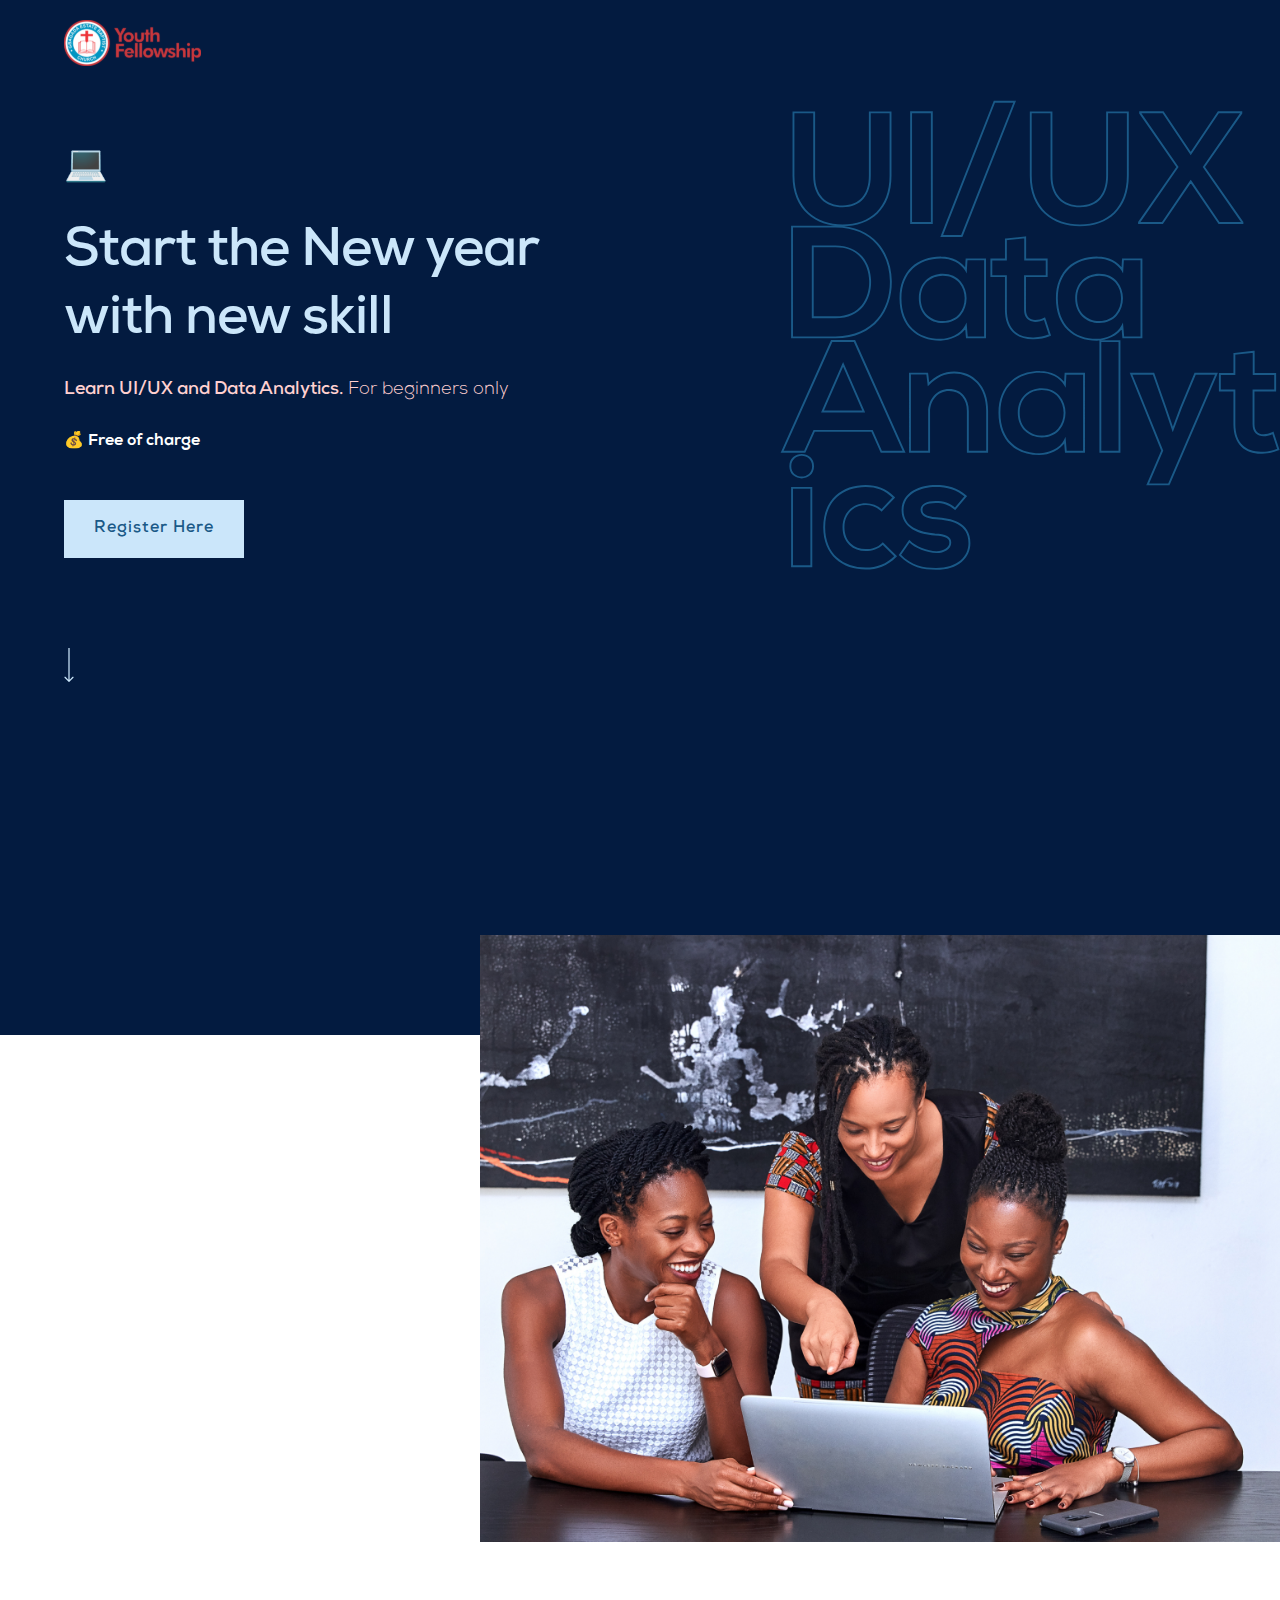
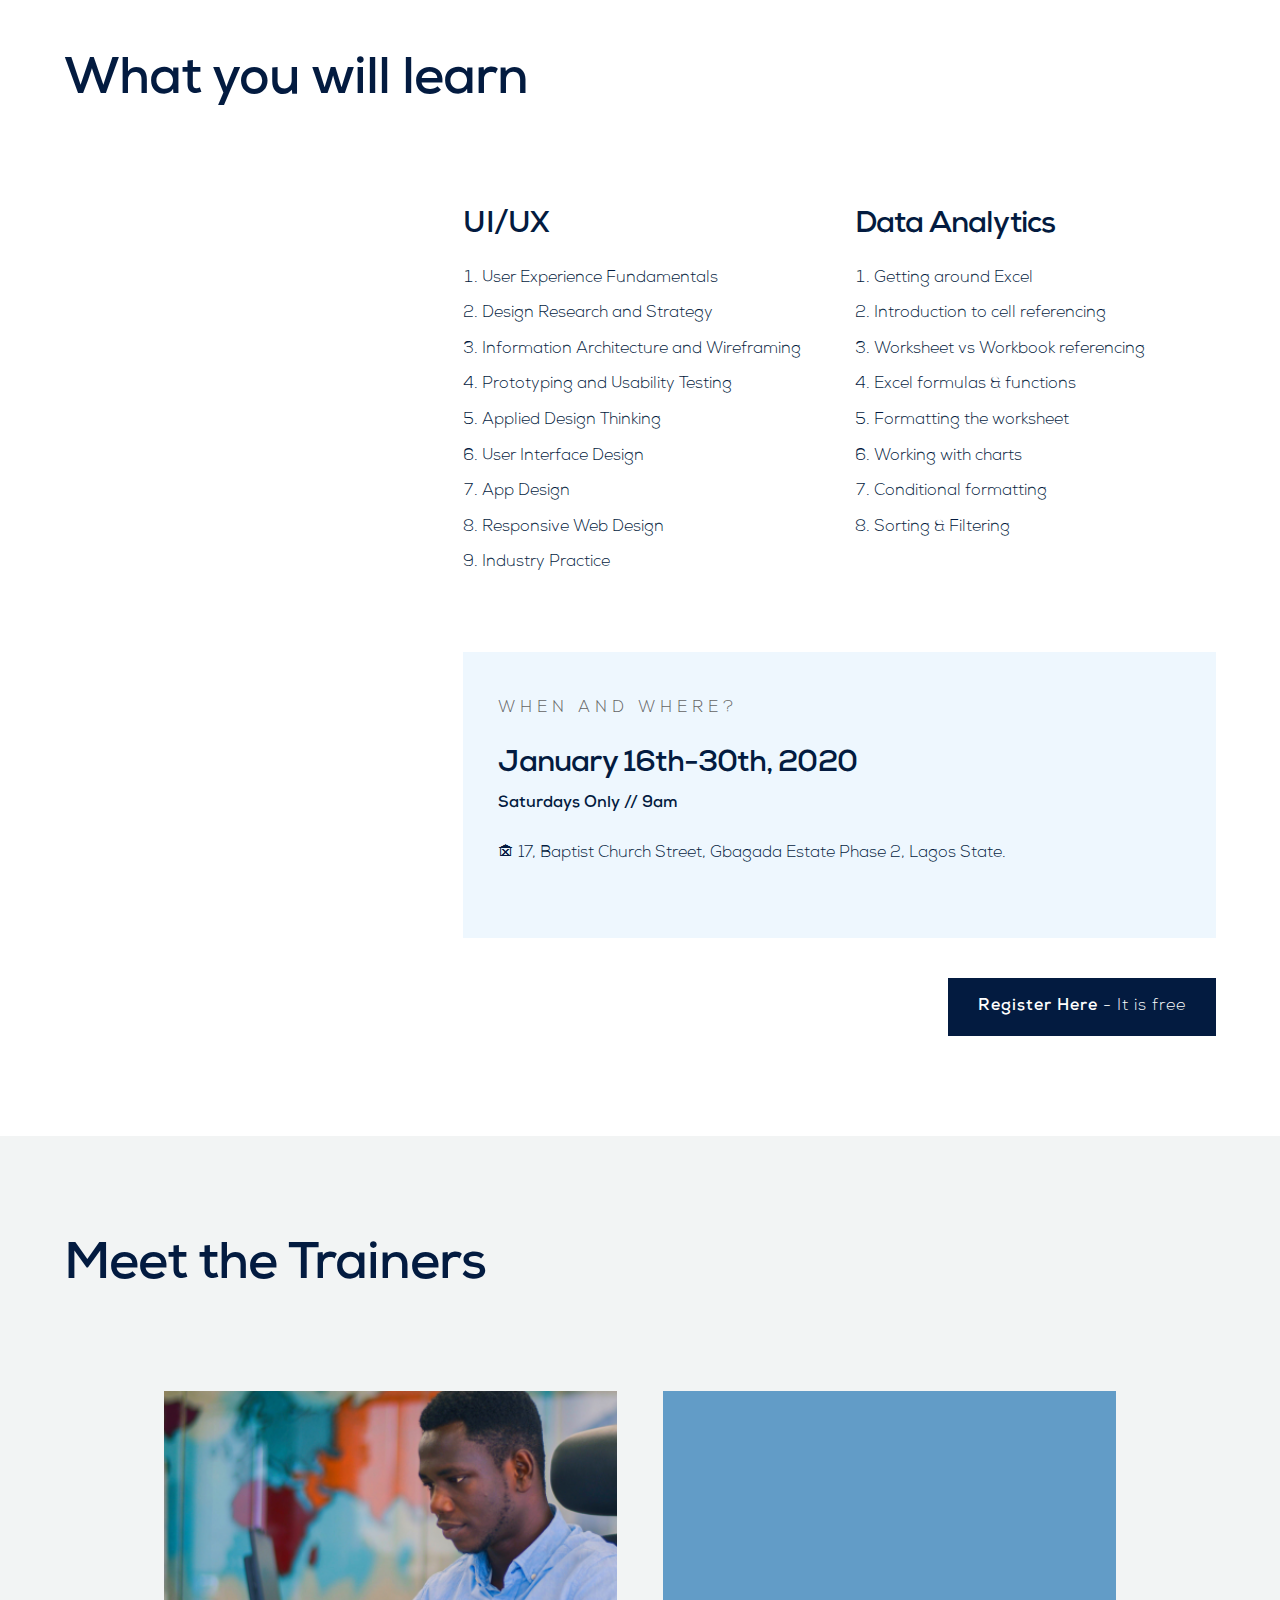
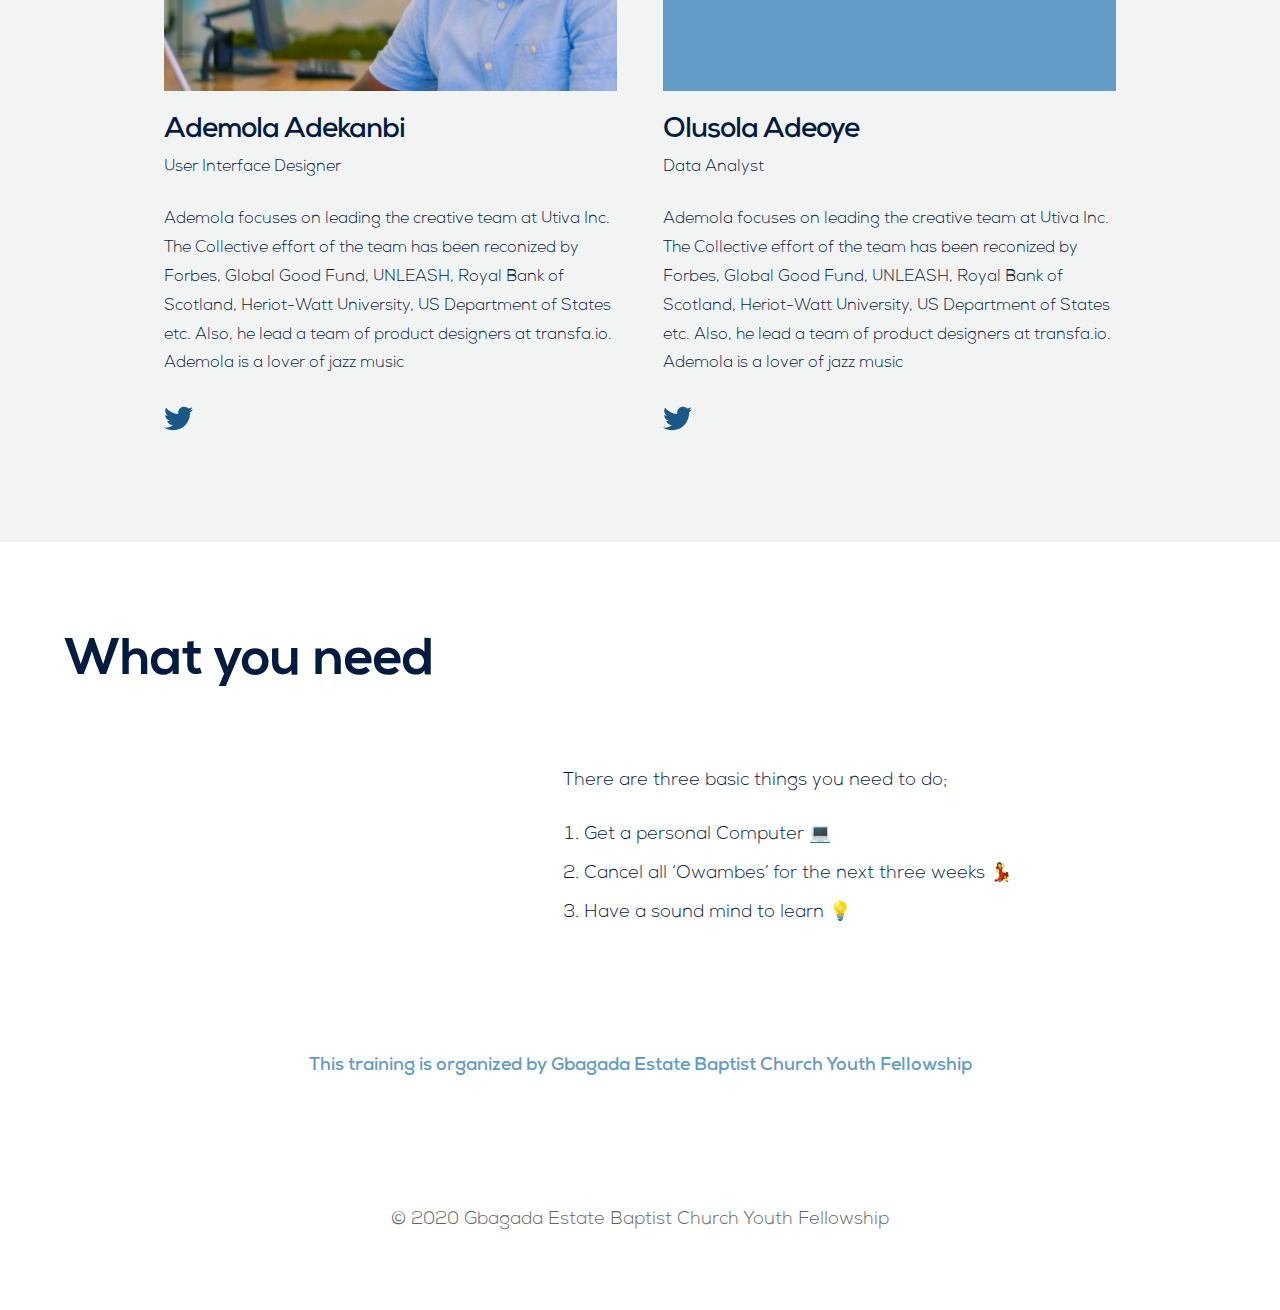
==== digiskill.html @ b0ca83c2 "update" ====
<!DOCTYPE html>
<html lang="en">

<head>
    <meta charset="UTF-8">
    <meta name="viewport" content="width=device-width, initial-scale=1.0">
    <title>GEBCYOUTH | Coming Soon</title>
    <link href="https://fonts.googleapis.com/css2?family=Poppins:wght@400;500;700;800&display=swap" rel="stylesheet">

    <link rel="stylesheet" href="./assets/css/normalize.css">
    <link rel="stylesheet" href="./assets/css/skeleton.css">
    <link rel="stylesheet" href="./assets/css/main.css" />
    <link rel="stylesheet" href="./assets/css/digiSkill.css" />

    <link rel="stylesheet" href="https://cdnjs.cloudflare.com/ajax/libs/animate.css/4.1.1/animate.min.css" />
</head>

<body>
    <main>
        <div class="digi-header animate__animated animate__fadeInDown">
            <div class="container">
                <div class="row logo-section">
                    <div class="three columns">
                        <img src="assets/images/logo2.svg" alt="Logo" />
                    </div>
                </div>
            </div>

            <div class="container">
                <div class="row digi-header-title">
                    <div class="six columns">
                        <p class="animate__animated animate__fadeInUp">💻</p>
                        <h2 class="animate__animated animate__fadeInUp">
                            Start the New year with new skill
                        </h2>

                        <p class="animate__animated animate__fadeInUp"><strong>Learn UI/UX and Data Analytics.</strong>
                            For beginners only</p>

                        <p class="animate__animated animate__fadeInUp">💰 Free of charge</p>

                        <a href="https://docs.google.com/forms/d/e/1FAIpQLSfyzMCQRxRZzMdiXi-rnw-kCTnDAysQYjl-J95NxZvMMXRzoQ/viewform"
                            class="button btn digi-button animate__animated animate__fadeInUp" target="_blank">Register
                            Here</a>

                        <p class="animate__animated animate__fadeInUp"><img src="./assets/images/arrowdown.svg" /></p>
                    </div>
                </div>
            </div>
        </div>

        <div class="digi-image">
            <div class="row image-section">
                <img class="animate__animated animate__fadeIn" src="./assets/images/happypeople.png" alt="Learners" />
            </div>
        </div>

        <div class="digi-learn">
            <div class="container">
                <div class="row digi-learn-title">
                    <div class="twelve columns">
                        <h2 class="animate__animated animate__fadeInUp">What you will learn</h2>
                    </div>
                </div>

                <div class="row digi-learn-courses">
                    <div class="four columns">
                    </div>
                    <div class="eight columns">
                        <div class="row">
                            <div class="six columns animate__animated animate__fadeInLeft">
                                <h4>UI/UX</h4>

                                <ul>
                                    <li>User Experience Fundamentals</li>
                                    <li>Design Research and Strategy</li>
                                    <li>Information Architecture and Wireframing</li>
                                    <li>Prototyping and Usability Testing</li>
                                    <li>Applied Design Thinking</li>
                                    <li>User Interface Design</li>
                                    <li>App Design</li>
                                    <li>Responsive Web Design</li>
                                    <li>Industry Practice</li>
                                </ul>

                            </div>
                            <div class="six columns animate__animated animate__fadeInRight">
                                <h4>Data Analytics</h4>

                                <ul>
                                    <li>Getting around Excel</li>
                                    <li>Introduction to cell referencing</li>
                                    <li>Worksheet vs Workbook referencing</li>
                                    <li>Excel formulas & functions</li>
                                    <li>Formatting the worksheet</li>
                                    <li>Working with charts</li>
                                    <li>Conditional formatting</li>
                                    <li>Sorting & Filtering</li>
                                </ul>
                            </div>
                        </div>
                        <div class="row digi-learn-where animate__animated animate__fadeInUp">
                            <div class="twelve columns">
                                <p>WHEN AND WHERE?</p>
                                <h4>January 16th-30th, 2020</h4>
                                <p>Saturdays Only // 9am</p>

                                <p> 🏚 17, Baptist Church Street, Gbagada Estate Phase 2, Lagos State.</p>
                            </div>
                        </div>
                        <div class="row digi-learn-register animate__animated animate__fadeInUp">
                            <div class="twelve columns">
                                <a href="https://docs.google.com/forms/d/e/1FAIpQLSfyzMCQRxRZzMdiXi-rnw-kCTnDAysQYjl-J95NxZvMMXRzoQ/viewform"
                                    class="button btn" target="_blank"><strong>Register Here</strong> - It is free</a>
                            </div>
                        </div>
                    </div>
                </div>
            </div>
        </div>

        <div class="digi-trainer">
            <div class="container">
                <div class="row">
                    <div class="twelve columns">
                        <h2>Meet the Trainers</h2>
                    </div>
                </div>

                <div class="row digi-trainer-list">
                    <div class="five columns animate__animated animate__fadeInLeft">
                        <div class="digi-trainer-list-image rex"></div>
                        <div class="digi-trainer-list-title">
                            <h3>Ademola Adekanbi</h3>
                            <p>User Interface Designer</p>
                        </div>
                        <div class="digi-trainer-list-body animate__animated animate__fadeInUp">
                            <p>Ademola focuses on leading the creative team at Utiva Inc. The Collective effort of the
                                team has been reconized by Forbes, Global Good Fund, UNLEASH, Royal Bank of Scotland,
                                Heriot-Watt University, US Department of States etc. Also, he lead a team of product
                                designers at transfa.io. Ademola is a lover of jazz music
                            </p>
                        </div>
                        <div class="digi-trainer-list-footer">
                            <a href=""><img src="./assets/images/twitter.svg" /></a>

                        </div>
                    </div>
                    <div class="five columns animate__animated animate__fadeInRight">
                        <div class="digi-trainer-list-image adeoye"></div>
                        <div class="digi-trainer-list-title">
                            <h3>Olusola Adeoye</h3>
                            <p>Data Analyst</p>
                        </div>
                        <div class="digi-trainer-list-body animate__animated animate__fadeInUp">
                            <p>Ademola focuses on leading the creative team at Utiva Inc. The Collective effort of the
                                team has been reconized by Forbes, Global Good Fund, UNLEASH, Royal Bank of Scotland,
                                Heriot-Watt University, US Department of States etc. Also, he lead a team of product
                                designers at transfa.io. Ademola is a lover of jazz music
                            </p>
                        </div>
                        <div class="digi-trainer-list-footer">
                            <a href=""><img src="./assets/images/twitter.svg" /></a>
                        </div>
                    </div>
                </div>
            </div>
        </div>
    </main>

    <footer class="digi-footer">
        <div class="container">
            <div class="row">
                <div class="twelve columns">
                    <h2 class="animate__animated animate__fadeIn">What you need</h2>
                </div>
            </div>

            <div class="row">
                <div class="five columns"></div>
                <div class="seven columns animate__animated animate__fadeInUp">
                    <p>
                        There are three basic things you need to do;

                    <ul>
                        <li>Get a personal Computer 💻</li>
                        <li>Cancel all ‘Owambes’ for the next three weeks 💃</li>
                        <li>Have a sound mind to learn 💡</li>
                    </ul>

                    </p>
                </div>
            </div>

            <div class="row">
                <div class="twelve columns text-center animate__animated animate__fadeInUp">
                    <p>This training is organized by Gbagada Estate Baptist Church Youth Fellowship</p>
                </div>
            </div>

            <div class="row">
                <div class="twelve columns text-center animate__animated animate__fadeInUp">
                    <p>© 2020 Gbagada Estate Baptist Church Youth Fellowship</p>
                </div>
            </div>
        </div>
    </footer>

</body>

</html>
---- assets/css/skeleton.css ----
/*
* Skeleton V2.0.4
* Copyright 2014, Dave Gamache
* www.getskeleton.com
* Free to use under the MIT license.
* http://www.opensource.org/licenses/mit-license.php
* 12/29/2014
*/


/* Table of contents
––––––––––––––––––––––––––––––––––––––––––––––––––
- Grid
- Base Styles
- Typography
- Links
- Buttons
- Forms
- Lists
- Code
- Tables
- Spacing
- Utilities
- Clearing
- Media Queries
*/


/* Grid
–––––––––––––––––––––––––––––––––––––––––––––––––– */
.container {
  position: relative;
  width: 100%;
  max-width: 960px;
  margin: 0 auto;
  padding: 0 20px;
  box-sizing: border-box; }
.column,
.columns {
  width: 100%;
  float: left;
  box-sizing: border-box; }

/* For devices larger than 400px */
@media (min-width: 400px) {
  .container {
    width: 95%;
    padding: 0; }
}

/* For devices larger than 550px */
@media (min-width: 550px) {
  .container {
    width: 90%; }
  .column,
  .columns {
    margin-left: 4%; }
  .column:first-child,
  .columns:first-child {
    margin-left: 0; }

  .one.column,
  .one.columns                    { width: 4.66666666667%; }
  .two.columns                    { width: 13.3333333333%; }
  .three.columns                  { width: 22%;            }
  .four.columns                   { width: 30.6666666667%; }
  .five.columns                   { width: 39.3333333333%; }
  .six.columns                    { width: 48%;            }
  .seven.columns                  { width: 56.6666666667%; }
  .eight.columns                  { width: 65.3333333333%; }
  .nine.columns                   { width: 74.0%;          }
  .ten.columns                    { width: 82.6666666667%; }
  .eleven.columns                 { width: 91.3333333333%; }
  .twelve.columns                 { width: 100%; margin-left: 0; }

  .one-third.column               { width: 30.6666666667%; }
  .two-thirds.column              { width: 65.3333333333%; }

  .one-half.column                { width: 48%; }

  /* Offsets */
  .offset-by-one.column,
  .offset-by-one.columns          { margin-left: 8.66666666667%; }
  .offset-by-two.column,
  .offset-by-two.columns          { margin-left: 17.3333333333%; }
  .offset-by-three.column,
  .offset-by-three.columns        { margin-left: 26%;            }
  .offset-by-four.column,
  .offset-by-four.columns         { margin-left: 34.6666666667%; }
  .offset-by-five.column,
  .offset-by-five.columns         { margin-left: 43.3333333333%; }
  .offset-by-six.column,
  .offset-by-six.columns          { margin-left: 52%;            }
  .offset-by-seven.column,
  .offset-by-seven.columns        { margin-left: 60.6666666667%; }
  .offset-by-eight.column,
  .offset-by-eight.columns        { margin-left: 69.3333333333%; }
  .offset-by-nine.column,
  .offset-by-nine.columns         { margin-left: 78.0%;          }
  .offset-by-ten.column,
  .offset-by-ten.columns          { margin-left: 86.6666666667%; }
  .offset-by-eleven.column,
  .offset-by-eleven.columns       { margin-left: 95.3333333333%; }

  .offset-by-one-third.column,
  .offset-by-one-third.columns    { margin-left: 34.6666666667%; }
  .offset-by-two-thirds.column,
  .offset-by-two-thirds.columns   { margin-left: 69.3333333333%; }

  .offset-by-one-half.column,
  .offset-by-one-half.columns     { margin-left: 52%; }

}


/* Base Styles
–––––––––––––––––––––––––––––––––––––––––––––––––– */
/* NOTE
html is set to 62.5% so that all the REM measurements throughout Skeleton
are based on 10px sizing. So basically 1.5rem = 15px :) */
html {
  font-size: 62.5%; }
body {
  font-size: 1.5em; /* currently ems cause chrome bug misinterpreting rems on body element */
  line-height: 1.6;
  font-weight: 400;
  font-family: "Raleway", "HelveticaNeue", "Helvetica Neue", Helvetica, Arial, sans-serif;
  color: #222; }


/* Typography
–––––––––––––––––––––––––––––––––––––––––––––––––– */
h1, h2, h3, h4, h5, h6 {
  margin-top: 0;
  margin-bottom: 2rem;
  font-weight: 300; }
h1 { font-size: 4.0rem; line-height: 1.2;  letter-spacing: -.1rem;}
h2 { font-size: 3.6rem; line-height: 1.25; letter-spacing: -.1rem; }
h3 { font-size: 3.0rem; line-height: 1.3;  letter-spacing: -.1rem; }
h4 { font-size: 2.4rem; line-height: 1.35; letter-spacing: -.08rem; }
h5 { font-size: 1.8rem; line-height: 1.5;  letter-spacing: -.05rem; }
h6 { font-size: 1.5rem; line-height: 1.6;  letter-spacing: 0; }

/* Larger than phablet */
@media (min-width: 550px) {
  h1 { font-size: 5.0rem; }
  h2 { font-size: 4.2rem; }
  h3 { font-size: 3.6rem; }
  h4 { font-size: 3.0rem; }
  h5 { font-size: 2.4rem; }
  h6 { font-size: 1.5rem; }
}

p {
  margin-top: 0; }


/* Links
–––––––––––––––––––––––––––––––––––––––––––––––––– */
a {
  color: #1EAEDB; }
a:hover {
  color: #0FA0CE; }


/* Buttons
–––––––––––––––––––––––––––––––––––––––––––––––––– */
.button,
button,
input[type="submit"],
input[type="reset"],
input[type="button"] {
  display: inline-block;
  height: 38px;
  padding: 0 30px;
  color: #555;
  text-align: center;
  font-size: 11px;
  font-weight: 600;
  line-height: 38px;
  letter-spacing: .1rem;
  text-transform: uppercase;
  text-decoration: none;
  white-space: nowrap;
  background-color: transparent;
  border-radius: 4px;
  border: 1px solid #bbb;
  cursor: pointer;
  box-sizing: border-box; }
.button:hover,
button:hover,
input[type="submit"]:hover,
input[type="reset"]:hover,
input[type="button"]:hover,
.button:focus,
button:focus,
input[type="submit"]:focus,
input[type="reset"]:focus,
input[type="button"]:focus {
  color: #333;
  border-color: #888;
  outline: 0; }
.button.button-primary,
button.button-primary,
input[type="submit"].button-primary,
input[type="reset"].button-primary,
input[type="button"].button-primary {
  color: #FFF;
  background-color: #33C3F0;
  border-color: #33C3F0; }
.button.button-primary:hover,
button.button-primary:hover,
input[type="submit"].button-primary:hover,
input[type="reset"].button-primary:hover,
input[type="button"].button-primary:hover,
.button.button-primary:focus,
button.button-primary:focus,
input[type="submit"].button-primary:focus,
input[type="reset"].button-primary:focus,
input[type="button"].button-primary:focus {
  color: #FFF;
  background-color: #1EAEDB;
  border-color: #1EAEDB; }


/* Forms
–––––––––––––––––––––––––––––––––––––––––––––––––– */
input[type="email"],
input[type="number"],
input[type="search"],
input[type="text"],
input[type="tel"],
input[type="url"],
input[type="password"],
textarea,
select {
  height: 38px;
  padding: 6px 10px; /* The 6px vertically centers text on FF, ignored by Webkit */
  background-color: #fff;
  border: 1px solid #D1D1D1;
  border-radius: 4px;
  box-shadow: none;
  box-sizing: border-box; }
/* Removes awkward default styles on some inputs for iOS */
input[type="email"],
input[type="number"],
input[type="search"],
input[type="text"],
input[type="tel"],
input[type="url"],
input[type="password"],
textarea {
  -webkit-appearance: none;
     -moz-appearance: none;
          appearance: none; }
textarea {
  min-height: 65px;
  padding-top: 6px;
  padding-bottom: 6px; }
input[type="email"]:focus,
input[type="number"]:focus,
input[type="search"]:focus,
input[type="text"]:focus,
input[type="tel"]:focus,
input[type="url"]:focus,
input[type="password"]:focus,
textarea:focus,
select:focus {
  border: 1px solid #33C3F0;
  outline: 0; }
label,
legend {
  display: block;
  margin-bottom: .5rem;
  font-weight: 600; }
fieldset {
  padding: 0;
  border-width: 0; }
input[type="checkbox"],
input[type="radio"] {
  display: inline; }
label > .label-body {
  display: inline-block;
  margin-left: .5rem;
  font-weight: normal; }


/* Lists
–––––––––––––––––––––––––––––––––––––––––––––––––– */
ul {
  list-style: circle inside; }
ol {
  list-style: decimal inside; }
ol, ul {
  padding-left: 0;
  margin-top: 0; }
ul ul,
ul ol,
ol ol,
ol ul {
  margin: 1.5rem 0 1.5rem 3rem;
  font-size: 90%; }
li {
  margin-bottom: 1rem; }


/* Code
–––––––––––––––––––––––––––––––––––––––––––––––––– */
code {
  padding: .2rem .5rem;
  margin: 0 .2rem;
  font-size: 90%;
  white-space: nowrap;
  background: #F1F1F1;
  border: 1px solid #E1E1E1;
  border-radius: 4px; }
pre > code {
  display: block;
  padding: 1rem 1.5rem;
  white-space: pre; }


/* Tables
–––––––––––––––––––––––––––––––––––––––––––––––––– */
th,
td {
  padding: 12px 15px;
  text-align: left;
  border-bottom: 1px solid #E1E1E1; }
th:first-child,
td:first-child {
  padding-left: 0; }
th:last-child,
td:last-child {
  padding-right: 0; }


/* Spacing
–––––––––––––––––––––––––––––––––––––––––––––––––– */
button,
.button {
  margin-bottom: 1rem; }
input,
textarea,
select,
fieldset {
  margin-bottom: 1.5rem; }
pre,
blockquote,
dl,
figure,
table,
p,
ul,
ol,
form {
  margin-bottom: 2.5rem; }


/* Utilities
–––––––––––––––––––––––––––––––––––––––––––––––––– */
.u-full-width {
  width: 100%;
  box-sizing: border-box; }
.u-max-full-width {
  max-width: 100%;
  box-sizing: border-box; }
.u-pull-right {
  float: right; }
.u-pull-left {
  float: left; }


/* Misc
–––––––––––––––––––––––––––––––––––––––––––––––––– */
hr {
  margin-top: 3rem;
  margin-bottom: 3.5rem;
  border-width: 0;
  border-top: 1px solid #E1E1E1; }


/* Clearing
–––––––––––––––––––––––––––––––––––––––––––––––––– */

/* Self Clearing Goodness */
.container:after,
.row:after,
.u-cf {
  content: "";
  display: table;
  clear: both; }


/* Media Queries
–––––––––––––––––––––––––––––––––––––––––––––––––– */
/*
Note: The best way to structure the use of media queries is to create the queries
near the relevant code. For example, if you wanted to change the styles for buttons
on small devices, paste the mobile query code up in the buttons section and style it
there.
*/


/* Larger than mobile */
@media (min-width: 400px) {}

/* Larger than phablet (also point when grid becomes active) */
@media (min-width: 550px) {}

/* Larger than tablet */
@media (min-width: 750px) {}

/* Larger than desktop */
@media (min-width: 1000px) {}

/* Larger than Desktop HD */
@media (min-width: 1200px) {}
---- assets/css/main.css ----
@font-face {
  font-family: "Nexa";
  src: url(../fonts/NexaLight.otf);
  font-weight: 200;
}

@font-face {
  font-family: "Nexa";
  src: url(../fonts/NexaRegular.otf);
  font-weight: normal;
}

@font-face {
  font-family: "Nexa";
  src: url(../fonts/NexaBold.otf);
  font-weight: bold;
}

@font-face {
  font-family: "Nexa";
  src: url(../fonts/NexaXBold.otf);
  font-weight: bolder;
}

body {
  font-family: "Nexa";
  background-color: #ffffff;
  color: #636363;
  font-weight: normal;
}

h1,
h2,
h3,
h4,
h5,
h6,
p,
span {
  font-family: "Nexa" !important;
}

main {
  font-family: "Nexa";
}

a {
  color: #2b75aa;
  transition: all ease-in-out 200ms;
  text-decoration: none;
}

a:hover,
a:active {
  color: #175786;
  text-decoration: none;
}

.flex {
  display: flex;
}

.justify-content-evenly {
  justify-content: space-evenly;
}

.font-weight-bold {
  font-family: "Nexa";
  font-weight: bold;
}
.font-color-blue {
  color: #2b75aa;
}

.font-color-dark {
  color: #000000;
}

.font-color-red {
  color: #dd3737;
}

.text-center {
  text-align: center;
}

.logo-section {
  padding-top: 2rem;
  padding-bottom: 2rem;
}

.show-lg {
  display: none;
}

.form-section {
  padding-top: 2rem;
  padding-bottom: 2rem;
}

.form-section .twelve {
  display: flex;
  justify-content: center;
}

.form-section .form-wrapper {
  width: 48%;
  display: flex;
  flex-direction: row;
  justify-content: center;
  align-items: center;
  background: #ffffff;
  box-shadow: 0px 4px 20px rgba(0, 0, 0, 0.1);
  border-radius: 100px;
  padding-top: 15px;
  padding-bottom: 15px;
}

.form-section .form-wrapper .title {
  background: #cbe6fa;
  border-radius: 10px;
  padding: 8px 18px 4px 16px;
  margin-right: 10px;
}

.form-section .form-wrapper .title span {
  font-size: 1.6rem;
}
.form-section .form-wrapper .description {
  font-weight: 200;
  font-size: 1.6rem;
}

.under-construction-section .twelve {
  padding-top: 3rem;
  padding-bottom: 3rem;
  text-align: center;
  font-size: 1.8rem;
}

.box-section {
  background: #eef7fe;
  border-radius: 20px;
  padding: 5rem 5rem 0rem 5rem;
}

.box-section .columns:first-child {
  padding-top: 10rem;
  align-self: center;
}
.box-section .columns:first-child div h1 {
  font-size: 6rem;
}

.box-section .columns:first-child div p {
  color: #636363;
  position: relative;
  top: 3rem;
  font-size: 2rem;
  font-weight: 200;
}

.box-section .columns:last-child .flex:last-child {
  position: relative;
  top: -4rem;
}

.news-section {
  padding-top: 5rem;
  padding-bottom: 3rem;
}

.news-section .form-wrapper {
  display: flex;
  flex-direction: row;
  align-items: center;
  background: #fff7f7;
  border-radius: 20px;
}

.news-section .form-wrapper .title {
  width: 20%;
  padding: 1.5rem 2.5rem;
  background: #fce3e3;
  border-radius: 20px;
  text-align: center;
  font-size: 2rem;
}
.news-section .form-wrapper .description {
  width: 80%;
  display: flex;
  justify-content: space-between;
  padding-left: 4rem;
  padding-right: 3rem;
}

.news-section .form-wrapper .description div:first-child {
  letter-spacing: 0.2rem;
}

.news-section .form-wrapper .description div:last-child {
  color: #2b75aa;
  font-weight: 200;
}

.grid3 {
  position: relative;
  top: 2rem;
}

.grid4 {
  position: relative;
  top: -5rem;
}

.grid5 {
  position: relative;
  top: -5rem;
  left: 5rem;
}

.grid6 {
  position: relative;
  top: 8rem;
}

.grid8 {
  position: relative;
  top: -8rem;
}
footer .row {
  padding-top: 5rem;
  padding-bottom: 5rem;
  font-weight: 200;
}

@media (max-width: 480px) {
  .news-section .form-wrapper {
    display: flex;
    flex-direction: column;
    justify-content: center;
    align-items: center;
    padding-top: 0px;
    padding-bottom: 15px;
    background: #ffffff;
    box-shadow: 0px 4px 20px rgba(0, 0, 0, 0.1);
    border-radius: 100px;
  }

  .news-section .form-wrapper .title {
    position: relative;
    width: 30%;
    top: -2.5rem;
    padding: 1rem;
    border-radius: 10px;
    font-size: 1rem !important;
  }

  .news-section .form-wrapper .description {
    padding-left: 0rem;
    padding-right: 0rem;
    width: 90%;
    position: relative;
    top: -1rem;
    font-size: 1rem;
  }

  .news-section .form-wrapper .description div:first-child {
    letter-spacing: 0.1rem;
  }

  .form-section .form-wrapper {
    width: 100%;
  }

  .form-section .form-wrapper .title span {
    font-size: 1rem !important;
  }

  .form-section .form-wrapper .description {
    font-size: 1.3rem !important;
  }
  .box-section {
    text-align: center;
  }
  .under-construction-section .twelve {
    font-size: 1.4rem !important;
  }
  .box-section .columns:first-child div h1 {
    font-size: 4rem;
  }
  .box-section .columns:first-child div p {
    font-size: 1.8rem !important;
  }

  .box-section img {
    width: 80%;
  }

  footer .row p {
    font-size: 1.2rem;
  }
}
/* Extra small devices (portrait phones, less than 576px) */
@media (max-width: 575.98px) {
  .form-section .form-wrapper {
    width: 100%;
    text-align: center;
    padding: 0rem 1rem;
  }
}

/* Small devices (landscape phones, 576px and up) */
@media (max-width: 767.98px) {
  .news-section .form-wrapper {
    margin-top: 2rem;
    margin-bottom: 2rem;
    display: flex;
    flex-direction: column;
    justify-content: center;
    align-items: center;
    padding-top: 0px;
    padding-bottom: 15px;
    background: #ffffff;
    box-shadow: 0px 4px 20px rgba(0, 0, 0, 0.1);
    border-radius: 100px;
  }

  .news-section .form-wrapper .title {
    position: relative;
    width: 30%;
    top: -2.5rem;
    font-size: 1.8rem;
    padding: 1rem;
    border-radius: 10px;
  }

  .news-section .form-wrapper .description {
    padding-left: 0rem;
    padding-right: 0rem;
    width: 90%;
    position: relative;
    top: -1rem;
  }

  .form-section .form-wrapper {
    margin-top: 3rem;
    display: flex;
    flex-direction: column;
    justify-content: center;
    align-items: center;
    width: 100%;
    padding-top: 0px;
    padding-bottom: 15px;
  }

  .form-section .form-wrapper .title {
    position: relative;
    top: -2rem;
  }

  .form-section .form-wrapper .description {
    font-size: 2rem;
    position: relative;
    top: -0.5rem;
  }

  .under-construction-section .twelve {
    font-size: 2.4rem;
  }

  .box-section {
    display: flex;
    flex-direction: column;
    padding: 2rem 2rem 0rem 2rem;
    overflow: hidden;
  }
  .box-section .columns {
    width: 100%;
  }
  .box-section .columns:first-child {
    padding: 5rem 0rem;
    align-self: center;
    text-align: center;
  }

  .box-section .columns:first-child div p {
    font-size: 3rem;
  }

  .box-section .columns:last-child {
    margin-top: 2rem;
    justify-self: center;
    align-self: center;
  }

  .under-construction-section {
    margin-bottom: 2rem;
  }
}

/* Medium devices (tablets, 768px and up) */
@media (min-width: 768px) and (max-width: 991.98px) {
  .form-section .form-wrapper {
    width: 75%;
  }
  .show-lg {
    display: inline-block;
  }
  .news-section .form-wrapper .title {
    width: 30%;
    font-size: 1.8rem;
  }
}

/* Large devices (desktops, 992px and up) */
@media (min-width: 992px) and (max-width: 1199.98px) {
  .container {
    max-width: 1200px;
  }
  .form-section .form-wrapper {
    width: 60%;
  }
  .show-lg {
    display: inline-block;
  }
  .news-section .form-wrapper .title {
    width: 30%;
    font-size: 1.8rem;
  }
}

/* Extra large devices (large desktops, 1200px and up) */
@media (min-width: 1200px) {
  .container {
    max-width: 1200px;
  }
  .show-lg {
    display: inline-block;
  }

  .form-section .form-wrapper {
    width: 54%;
  }
}

h1 {
  font-family: "Nexa";
  font-weight: bold;
}
---- assets/css/digiSkill.css ----
main {
  position: relative;
}
main .digi-header {
  position: relative;
  background: #031b40;
  height: 115vh;
  background-image: url("../images/ux.svg");
  background-repeat: no-repeat;
  background-position: right 10rem;
  background-size: 50rem;
}

main .digi-header .digi-header-title {
  padding-top: 4.5rem;
  height: 70vh;
  position: relative;
}
main .digi-header .digi-header-title .six p:first-child {
  font-size: 3.5rem;
}
main .digi-header .digi-header-title .six h2 {
  font-size: 5.4rem;
  font-weight: bolder;
  color: #cbe6fa;
}

main .digi-header .digi-header-title .six p:nth-child(3) {
  font-size: 1.8rem;
  color: #ffd0d0;
  font-weight: 300;
}

main .digi-header .digi-header-title .six p:nth-child(4) {
  color: #ffffff;
  font-size: 1.6rem;
}

main .digi-header .digi-header-title .six .button.digi-button,
main .digi-learn .digi-learn-register .button {
  margin-top: 2rem;
  color: #1a5987;
  background-color: #cbe6fa;
  border-radius: 0;
  text-transform: none;
  font-size: 1.6rem;
  border: none;
  padding-top: 1rem;
  padding-bottom: 1rem;
  text-align: center;
  height: 100%;
  transition: transform ease-in-out 200ms;
}

main .digi-header .digi-header-title .six button.digi-button:hover,
main .digi-learn .digi-learn-register button:hover {
  transform: translateY(-5px);
}

main .digi-header .digi-header-title .six p img {
  position: relative;
  top: 8rem;
  width: 1rem;
  animation-name: moveupdown;
  animation-timing-function: ease-in-out;
  animation-iteration-count: infinite;
  animation-duration: 500ms;
  animation-play-state: running;
}

@keyframes moveupdown {
  from {
    transform: translateY(-5px);
  }

  50% {
    transform: translateY(0px);
  }
  to {
    transform: translateY(-5px);
  }
}

main .digi-image .image-section {
  position: relative;
  top: -10rem;
  text-align: right;
}

main .digi-image .image-section img {
  width: 80rem;
}

main .digi-learn h2,
main .digi-trainer h2,
.digi-footer h2 {
  font-size: 5.2rem;
  font-weight: bolder;
  color: #031b40;
}

main .digi-learn .digi-learn-courses {
  display: flex;
  justify-content: space-around;
}
main .digi-learn .digi-learn-courses {
  padding-top: 7rem;
  padding-bottom: 9rem;
}

main .digi-learn .digi-learn-courses .row h4 {
  font-size: 3rem;
  font-weight: bold;
  color: #031b40;
}

main .digi-learn .digi-learn-courses .row ul li {
  list-style-type: decimal;
  font-weight: 300;
  color: #031b40;
  font-size: 1.6rem;
}

main .digi-learn .digi-learn-where {
  margin-top: 5rem;
  background-color: #eef7fe;
  padding: 4.5rem 3.5rem;
}

main .digi-learn .digi-learn-where .twelve p:first-child {
  font-weight: 300;
  letter-spacing: 0.5rem;
  font-size: 1.6rem;
}
main .digi-learn .digi-learn-where .twelve h4 {
  padding-top: 1rem;
  font-weight: bolder;
  color: #031b40;
  line-height: 1.4rem;
}

main .digi-learn .digi-learn-where .twelve p:nth-child(3) {
  font-weight: bolder;
  color: #031b40;
  font-size: 1.6rem;
}

main .digi-learn .digi-learn-where .twelve p:last-child {
  font-weight: 300;
  color: #031b40;
  font-size: 1.6rem;
}

main .digi-learn .digi-learn-register {
  margin-top: 2rem;
  text-align: right;
}

main .digi-learn .digi-learn-register .button {
  color: #ffffff;
  background-color: #031b40;
  font-weight: 300;
}

main .digi-trainer {
  padding-top: 10rem;
  padding-bottom: 10rem;
  background: #f2f4f4;
}

main .digi-trainer .digi-trainer-list {
  margin: auto;
  margin-top: 7rem;
  display: flex;
  flex-wrap: wrap;
  justify-content: center;
}

main .digi-trainer .digi-trainer-list .digi-trainer-list-image {
  width: 100%;
  height: 30rem;
}

main .digi-trainer .digi-trainer-list .digi-trainer-list-image.rex {
  background: url("../images/rex.png") #629cc7;
  background-size: cover;
  background-repeat: no-repeat;
  background-position: center;
}

main .digi-trainer .digi-trainer-list .digi-trainer-list-image.adeoye {
  background: #629cc7;
  background-size: cover;
  background-repeat: no-repeat;
  background-position: center;
}

main .digi-trainer .digi-trainer-list .digi-trainer-list-title {
  margin-top: 3.5rem;
}
main .digi-trainer .digi-trainer-list .digi-trainer-list-title h3 {
  font-size: 2.8rem;
  color: #031b40;
  font-weight: bolder;
  line-height: 1rem;
}
main .digi-trainer .digi-trainer-list .digi-trainer-list-title p,
main .digi-trainer .digi-trainer-list .digi-trainer-list-body p {
  font-weight: 300;
  color: #031b40;
  font-size: 1.6rem;
}

main .digi-trainer .digi-trainer-list .digi-trainer-list-body p {
  line-height: 1.8;
}

.digi-footer {
  padding-top: 4rem;
}

.digi-footer .row:first-child {
  padding-bottom: 0;
}

.digi-footer .row:nth-child(2) {
  display: flex;
  justify-content: space-between;
}

.digi-footer .row:nth-child(2) p,
.digi-footer .row:nth-child(2) ul li {
  font-size: 1.8rem;
  font-weight: 300;
  color: #031b40;
}
.digi-footer .row:nth-child(2) ul li {
  list-style-type: decimal;
}

.digi-footer .row:nth-child(3) {
  color: #629cc7;
  font-weight: bold;
  font-size: 1.8rem;
}

.digi-footer .row:last-child {
  font-size: 1.8rem;
}

@media (max-width: 480px) {
  main .digi-trainer .digi-trainer-list .digi-trainer-list-image {
    height: 30rem !important;
    width: 100% !important;
  }
  .digi-footer .row:nth-child(2) .five {
    display: none;
  }
  .digi-footer .row:nth-child(2) .seven {
    width: 100%;
  }
}

/* Extra small devices (portrait phones, less than 576px) */
@media (max-width: 575.98px) {
  main .digi-image .image-section {
    position: relative;
    top: 0;
    width: 35rem;
    margin: auto;
    padding-top: 4rem;
    padding-bottom: 4rem;
  }

  main .digi-learn .digi-learn-courses {
    display: flex;
    flex-direction: column;
    justify-content: start;
    align-items: flex-start;
    padding-top: 2rem;
  }
  main .digi-learn .digi-learn-courses .six {
    width: 100%;
  }

  main .digi-learn .digi-learn-where .twelve h4 {
    line-height: 4rem;
  }

  main .digi-learn .digi-learn-register {
    text-align: center;
  }
}

@media (max-width: 700px) {
  main .digi-trainer .digi-trainer-list {
    display: flex;
    flex-direction: column;
    justify-content: start;
    align-items: flex-start;
  }

  main .digi-trainer .digi-trainer-list .five {
    width: 100%;
    margin-bottom: 5rem;
  }
  main .digi-trainer .digi-trainer-list .digi-trainer-list-image {
    height: 25rem;
    width: 50%;
  }
}

/* Small devices (landscape phones, 576px and up) */
@media (max-width: 767.98px) {
  main .digi-header {
    background-image: none;
  }
  main .digi-header .digi-header-title .six {
    width: 100%;
  }
  main .digi-learn .digi-learn-courses .four {
    display: none;
  }
  main .digi-learn .digi-learn-courses .eight {
    width: 100%;
  }

  main .digi-image .image-section img {
    width: 35rem;
  }

  .digi-footer .row:nth-child(2) .five {
    width: 20%;
  }

  .digi-footer .row:nth-child(2) .seven {
    width: 80%;
  }
  .digi-footer .row:nth-child(3) p {
    font-size: 1.6rem;
  }

  .digi-footer .row:last-child p {
    font-size: 1.6rem;
  }
}

/* Medium devices (tablets, 768px and up) */
@media (min-width: 768px) and (max-width: 991.98px) {
  main .digi-header {
    background-size: 28rem;
  }
  main .digi-header .digi-header-title .six {
    width: 65%;
  }
  main .digi-image .image-section img {
    width: 49rem;
  }
  main .digi-learn .digi-learn-courses .four {
    width: 5%;
  }
  main .digi-learn .digi-learn-courses .eight {
    width: 95%;
  }
}

/* Large devices (desktops, 992px and up) */
@media (min-width: 992px) and (max-width: 1199.98px) {
  main .digi-header {
    background-size: 35rem;
  }
  main .digi-header .digi-header-title .six {
    width: 60%;
  }

  main .digi-image .image-section img {
    width: 50rem;
  }

  main .digi-learn .digi-learn-courses .four {
    width: 15%;
  }
  main .digi-learn .digi-learn-courses .eight {
    width: 75%;
  }
}

/* Extra large devices (large desktops, 1200px and up) */
@media (min-width: 1200px) {
}
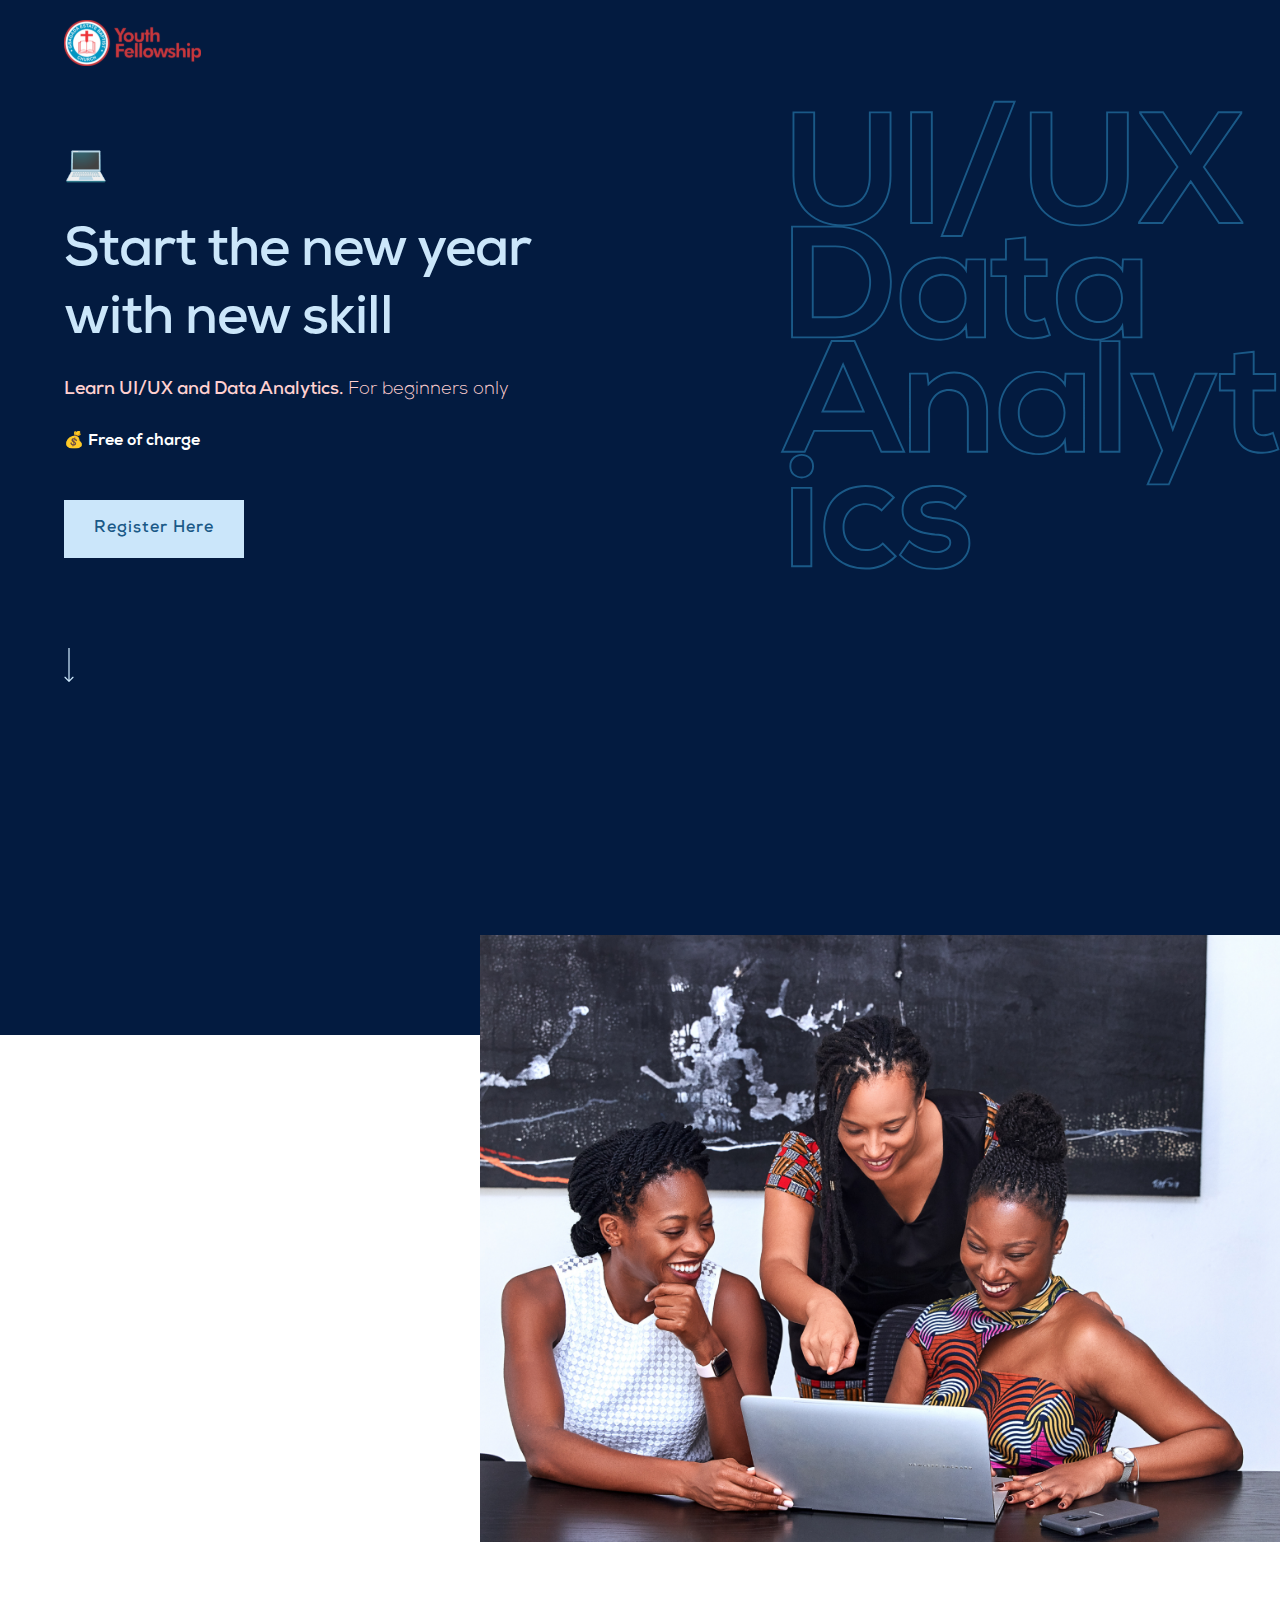
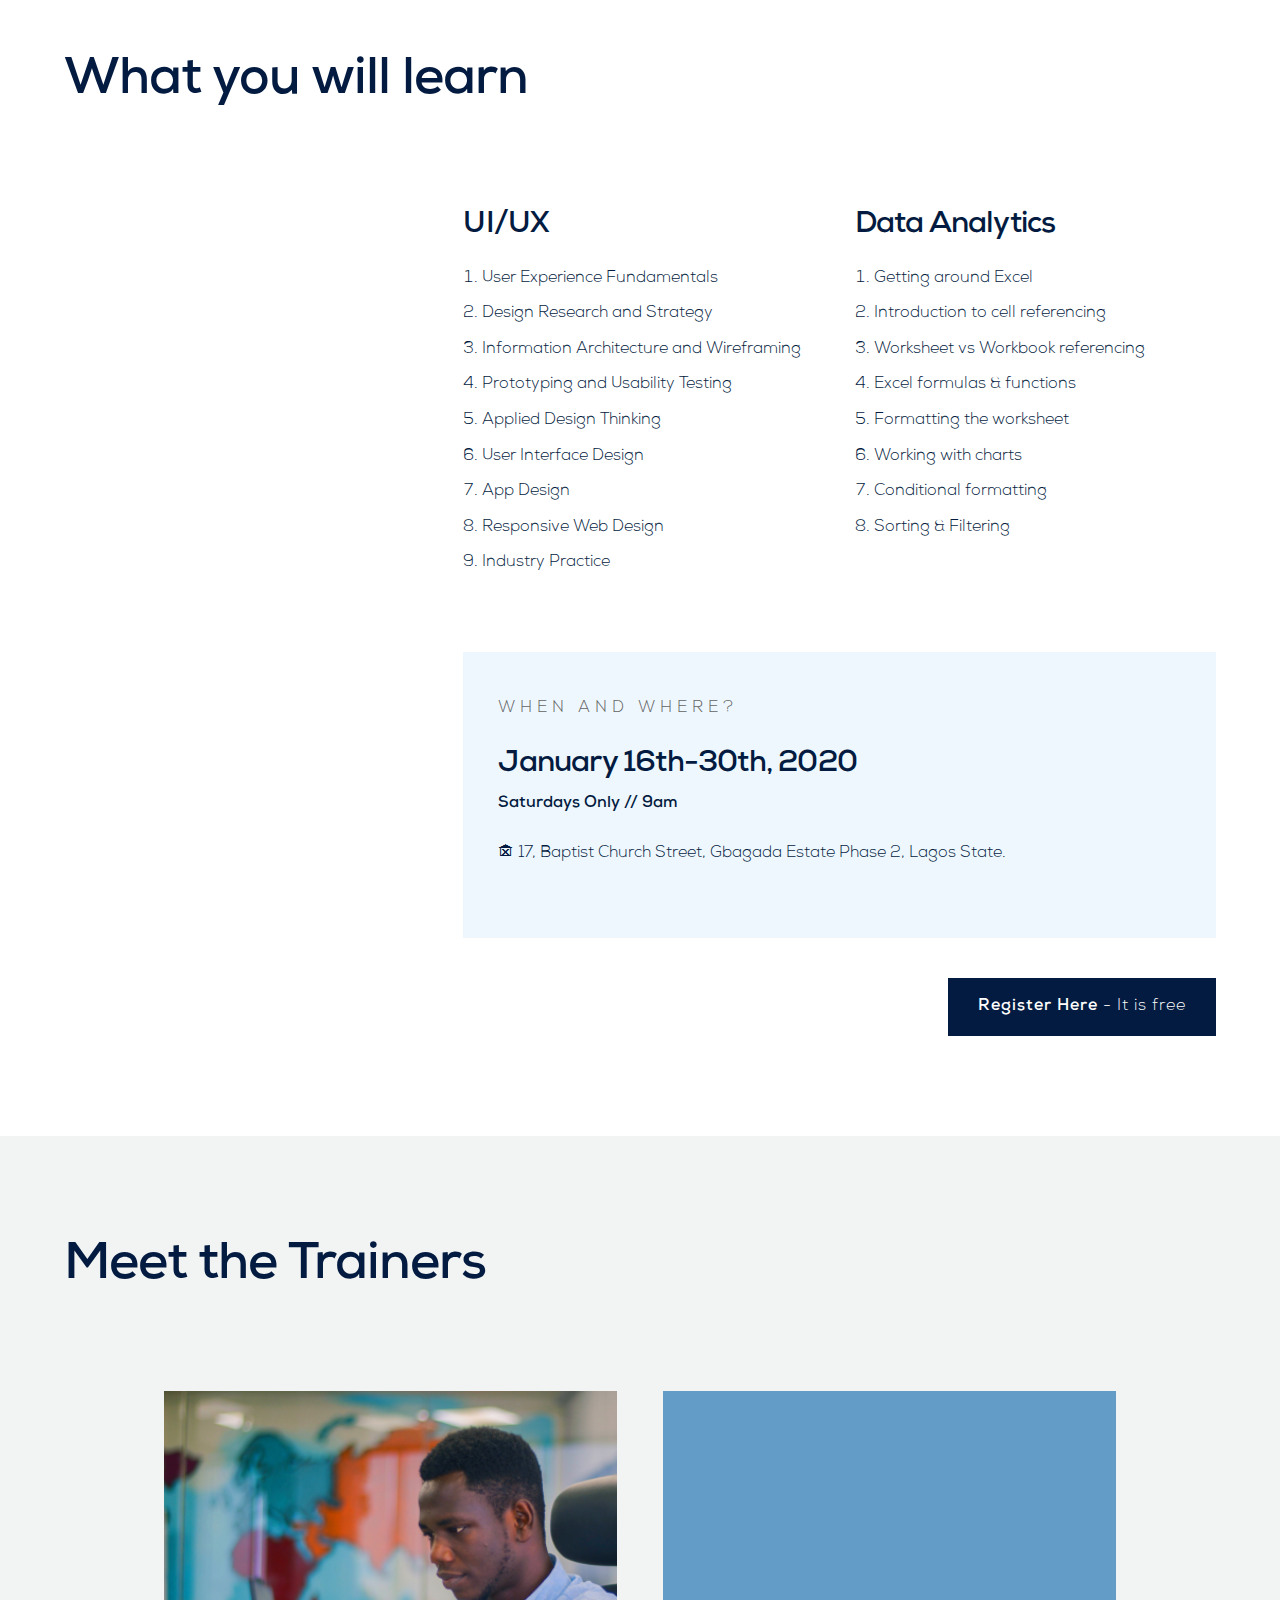
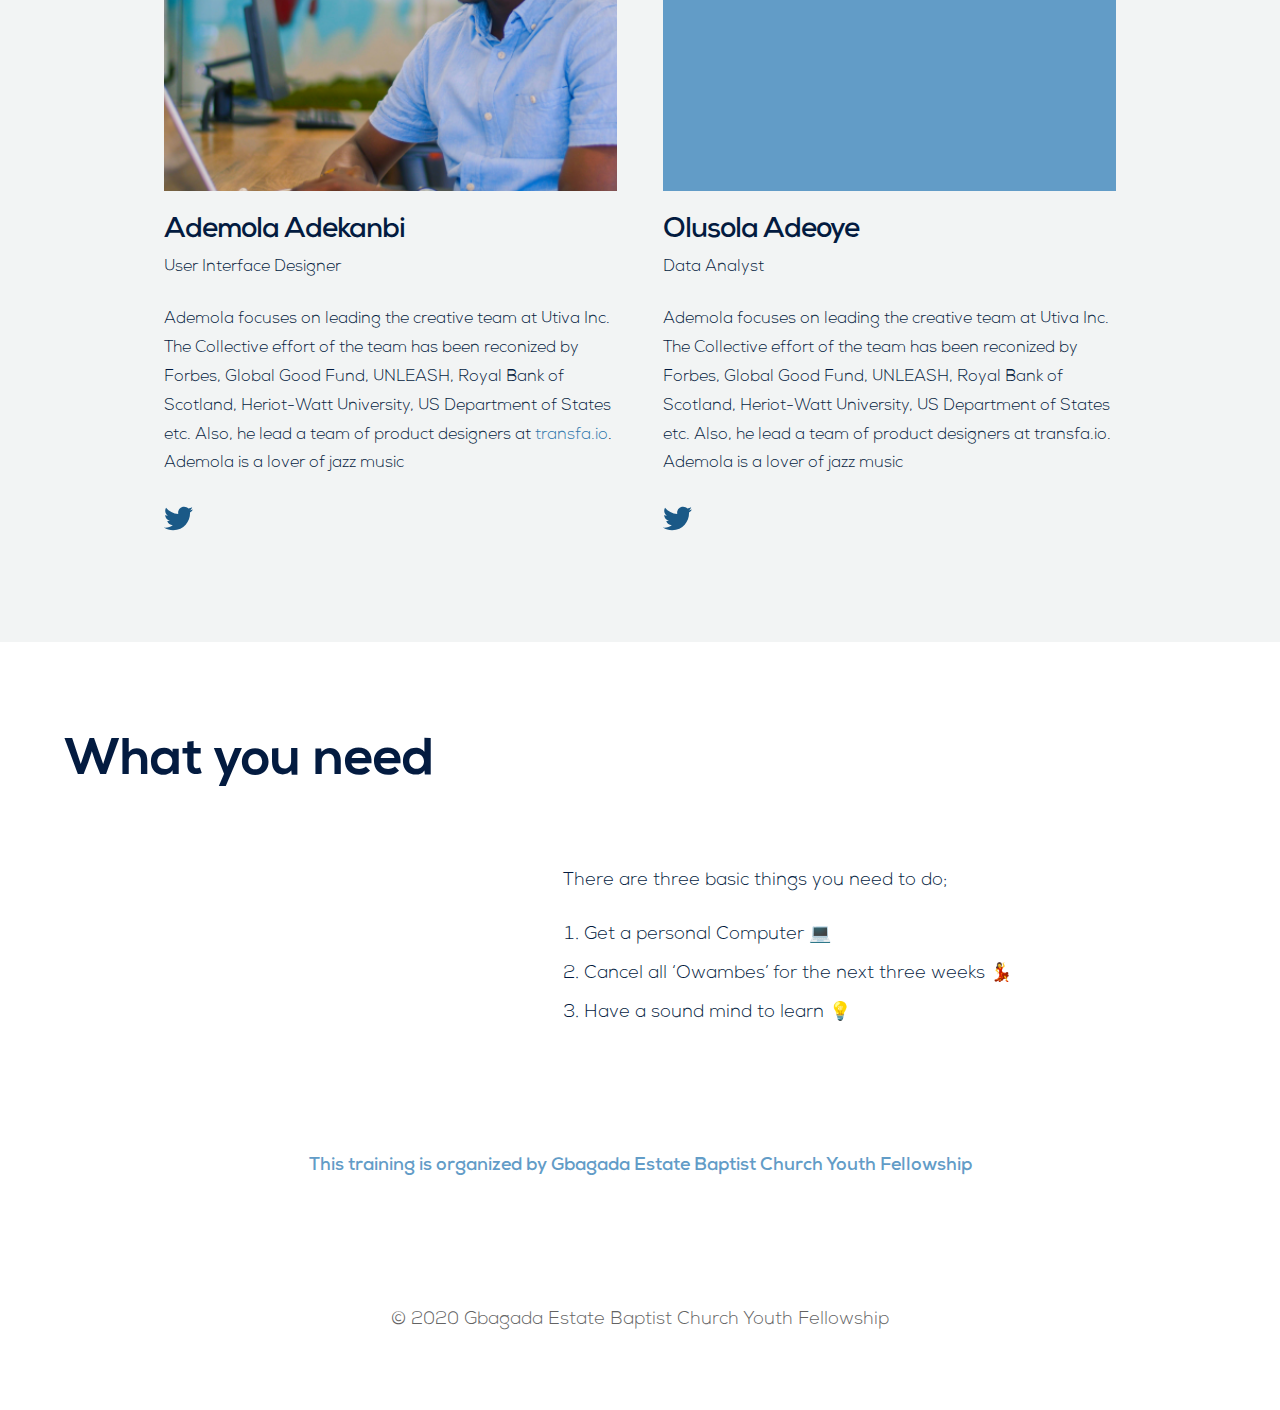
==== commit f6b90aae: "update" ====
--- a/digiskill.html
+++ b/digiskill.html
@@ -31,7 +31,7 @@
                     <div class="six columns">
                         <p class="animate__animated animate__fadeInUp">💻</p>
                         <h2 class="animate__animated animate__fadeInUp">
-                            Start the New year with new skill
+                            Start the new year with new skill
                         </h2>
 
                         <p class="animate__animated animate__fadeInUp"><strong>Learn UI/UX and Data Analytics.</strong>
@@ -138,7 +138,8 @@
                             <p>Ademola focuses on leading the creative team at Utiva Inc. The Collective effort of the
                                 team has been reconized by Forbes, Global Good Fund, UNLEASH, Royal Bank of Scotland,
                                 Heriot-Watt University, US Department of States etc. Also, he lead a team of product
-                                designers at transfa.io. Ademola is a lover of jazz music
+                                designers at <a href="https://transfa.io">transfa.io</a>. Ademola is a lover of jazz
+                                music
                             </p>
                         </div>
                         <div class="digi-trainer-list-footer">
@@ -160,7 +161,8 @@
                             </p>
                         </div>
                         <div class="digi-trainer-list-footer">
-                            <a href=""><img src="./assets/images/twitter.svg" /></a>
+                            <a href="https://twitter.com/adekanbi_rex" target="_blank"><img
+                                    src="./assets/images/twitter.svg" /></a>
                         </div>
                     </div>
                 </div>
--- a/assets/css/digiSkill.css
+++ b/assets/css/digiSkill.css
@@ -52,8 +52,8 @@
   transition: transform ease-in-out 200ms;
 }
 
-main .digi-header .digi-header-title .six button.digi-button:hover,
-main .digi-learn .digi-learn-register button:hover {
+main .digi-header .digi-header-title .six .button.digi-button:hover,
+main .digi-learn .digi-learn-register .button:hover {
   transform: translateY(-5px);
 }
 
@@ -178,7 +178,7 @@
 
 main .digi-trainer .digi-trainer-list .digi-trainer-list-image {
   width: 100%;
-  height: 30rem;
+  height: 40rem;
 }
 
 main .digi-trainer .digi-trainer-list .digi-trainer-list-image.rex {
@@ -250,7 +250,7 @@
 
 @media (max-width: 480px) {
   main .digi-trainer .digi-trainer-list .digi-trainer-list-image {
-    height: 30rem !important;
+    height: 40rem !important;
     width: 100% !important;
   }
   .digi-footer .row:nth-child(2) .five {
@@ -305,7 +305,7 @@
     margin-bottom: 5rem;
   }
   main .digi-trainer .digi-trainer-list .digi-trainer-list-image {
-    height: 25rem;
+    height: 35rem;
     width: 50%;
   }
 }
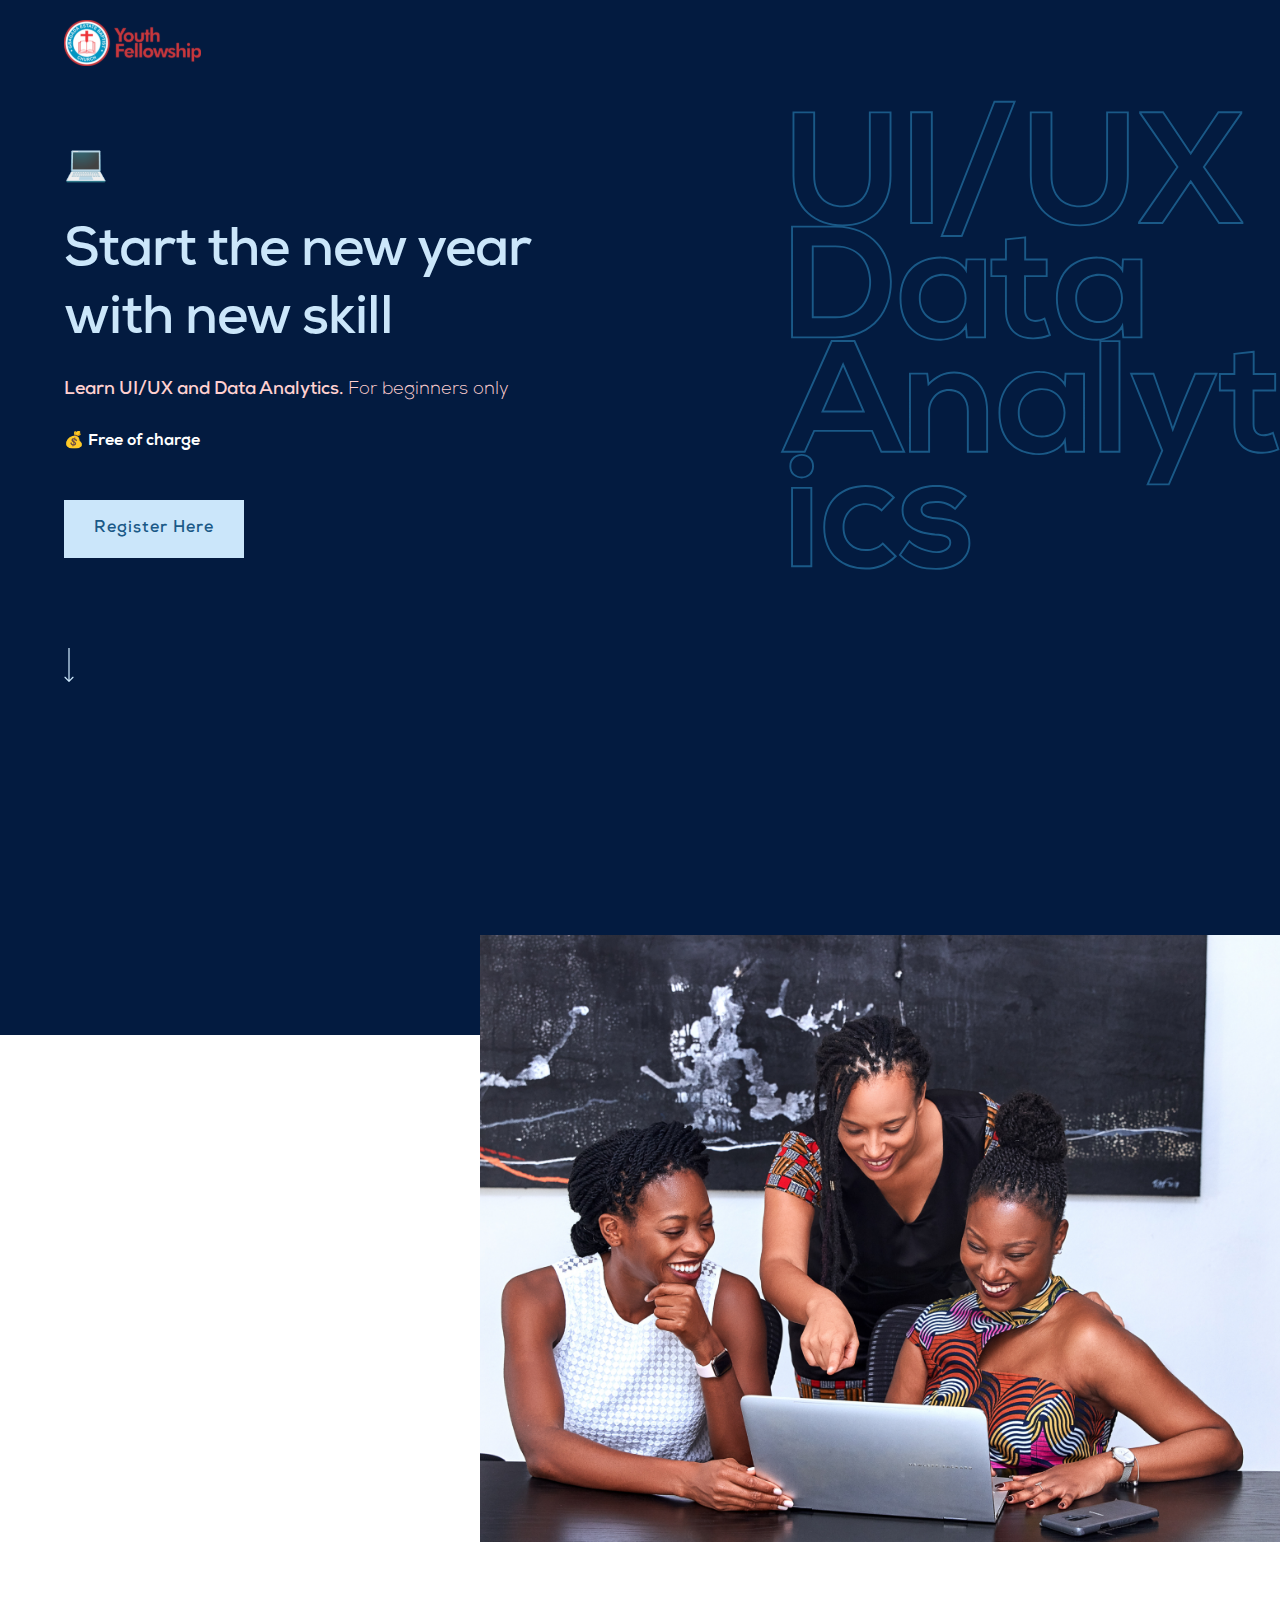
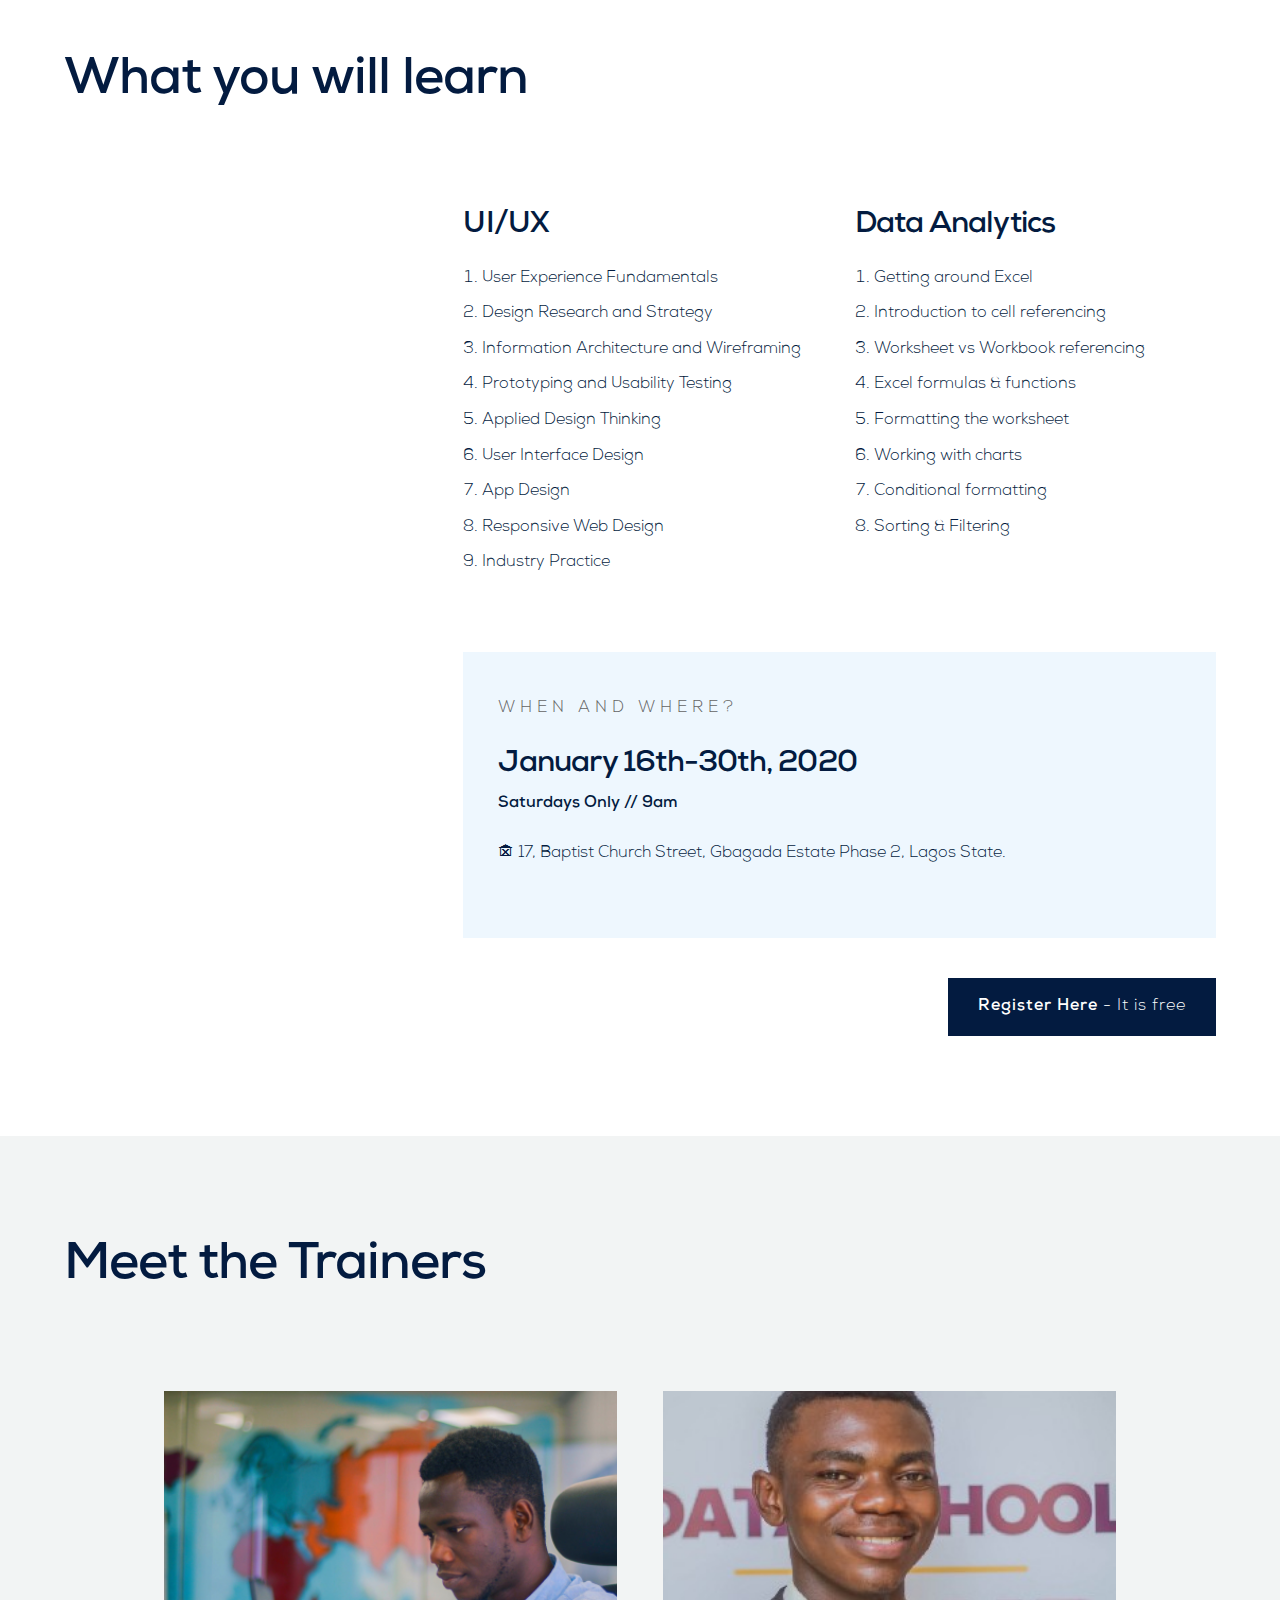
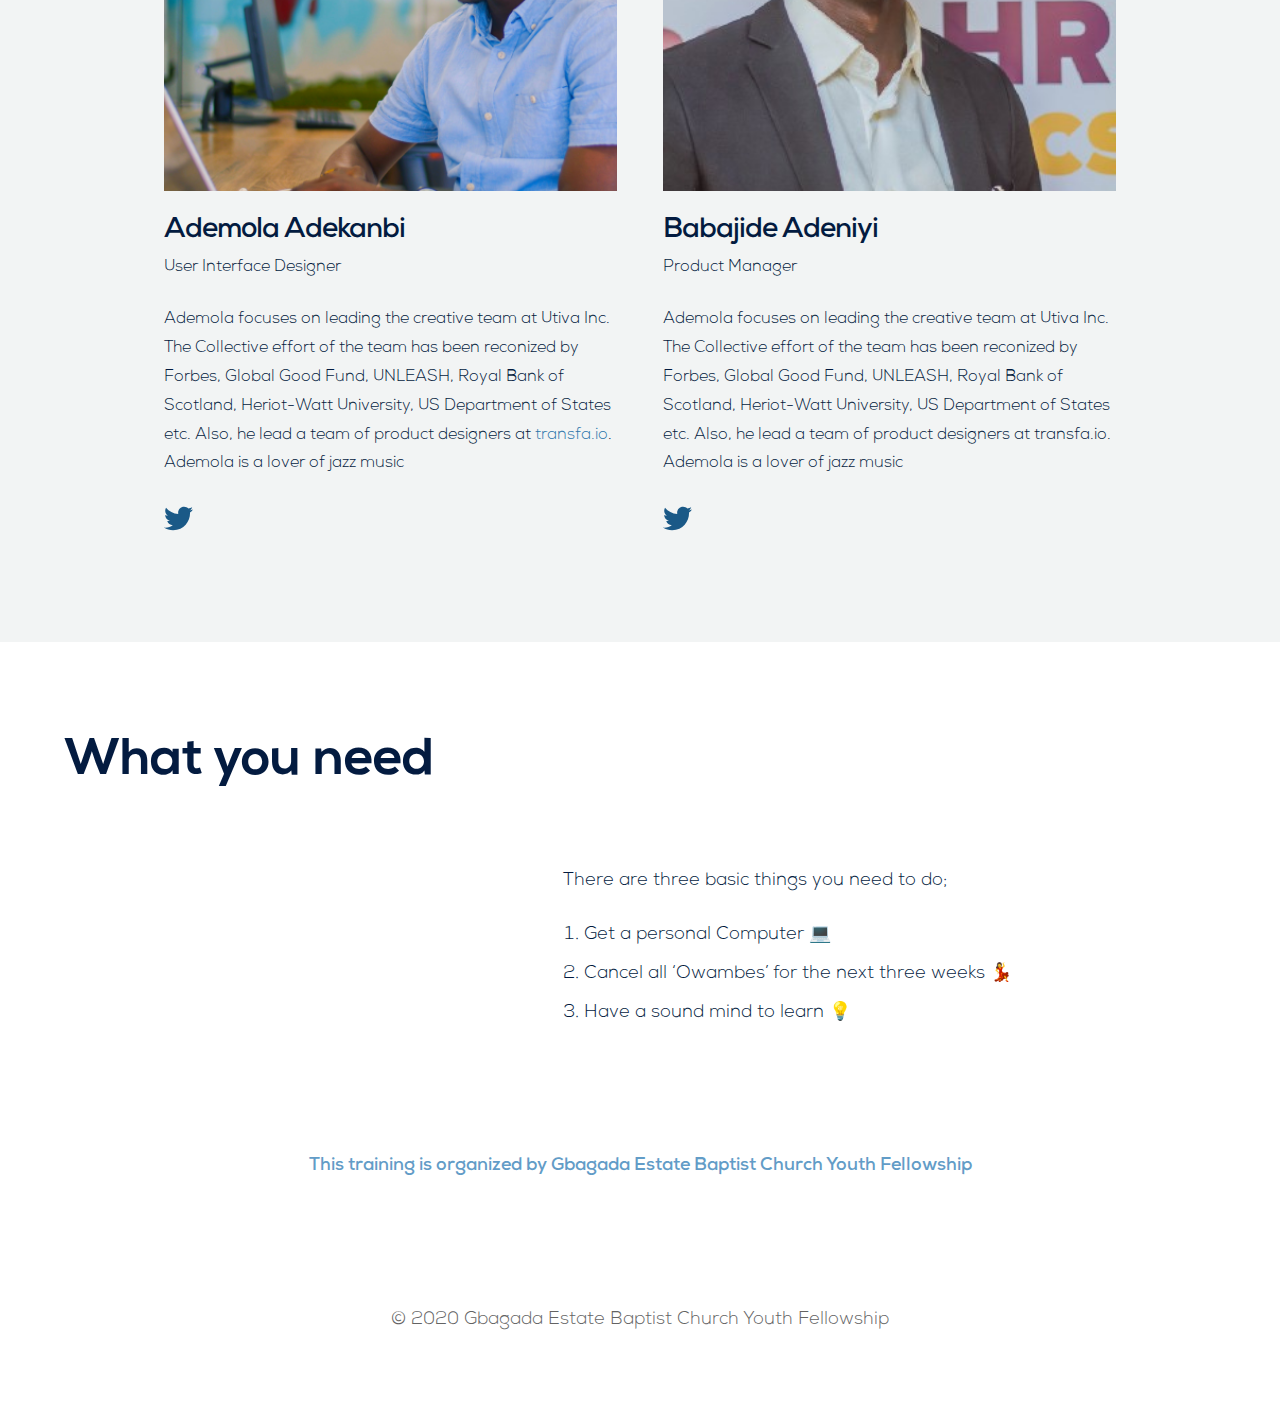
==== commit 7abf0111: "update" ====
--- a/digiskill.html
+++ b/digiskill.html
@@ -4,7 +4,7 @@
 <head>
     <meta charset="UTF-8">
     <meta name="viewport" content="width=device-width, initial-scale=1.0">
-    <title>GEBCYOUTH | Coming Soon</title>
+    <title>GEBCYOUTH | Skill</title>
     <link href="https://fonts.googleapis.com/css2?family=Poppins:wght@400;500;700;800&display=swap" rel="stylesheet">
 
     <link rel="stylesheet" href="./assets/css/normalize.css">
@@ -143,15 +143,16 @@
                             </p>
                         </div>
                         <div class="digi-trainer-list-footer">
-                            <a href=""><img src="./assets/images/twitter.svg" /></a>
+                            <a href="https://twitter.com/adekanbi_rex" target="_blank"><img
+                                    src="./assets/images/twitter.svg" /></a>
 
                         </div>
                     </div>
                     <div class="five columns animate__animated animate__fadeInRight">
-                        <div class="digi-trainer-list-image adeoye"></div>
+                        <div class="digi-trainer-list-image adeniyi"></div>
                         <div class="digi-trainer-list-title">
-                            <h3>Olusola Adeoye</h3>
-                            <p>Data Analyst</p>
+                            <h3>Babajide Adeniyi</h3>
+                            <p>Product Manager</p>
                         </div>
                         <div class="digi-trainer-list-body animate__animated animate__fadeInUp">
                             <p>Ademola focuses on leading the creative team at Utiva Inc. The Collective effort of the
--- a/assets/css/digiSkill.css
+++ b/assets/css/digiSkill.css
@@ -188,8 +188,8 @@
   background-position: center;
 }
 
-main .digi-trainer .digi-trainer-list .digi-trainer-list-image.adeoye {
-  background: #629cc7;
+main .digi-trainer .digi-trainer-list .digi-trainer-list-image.adeniyi {
+  background:url("../images/adeniyi.jpeg") #629cc7;
   background-size: cover;
   background-repeat: no-repeat;
   background-position: center;
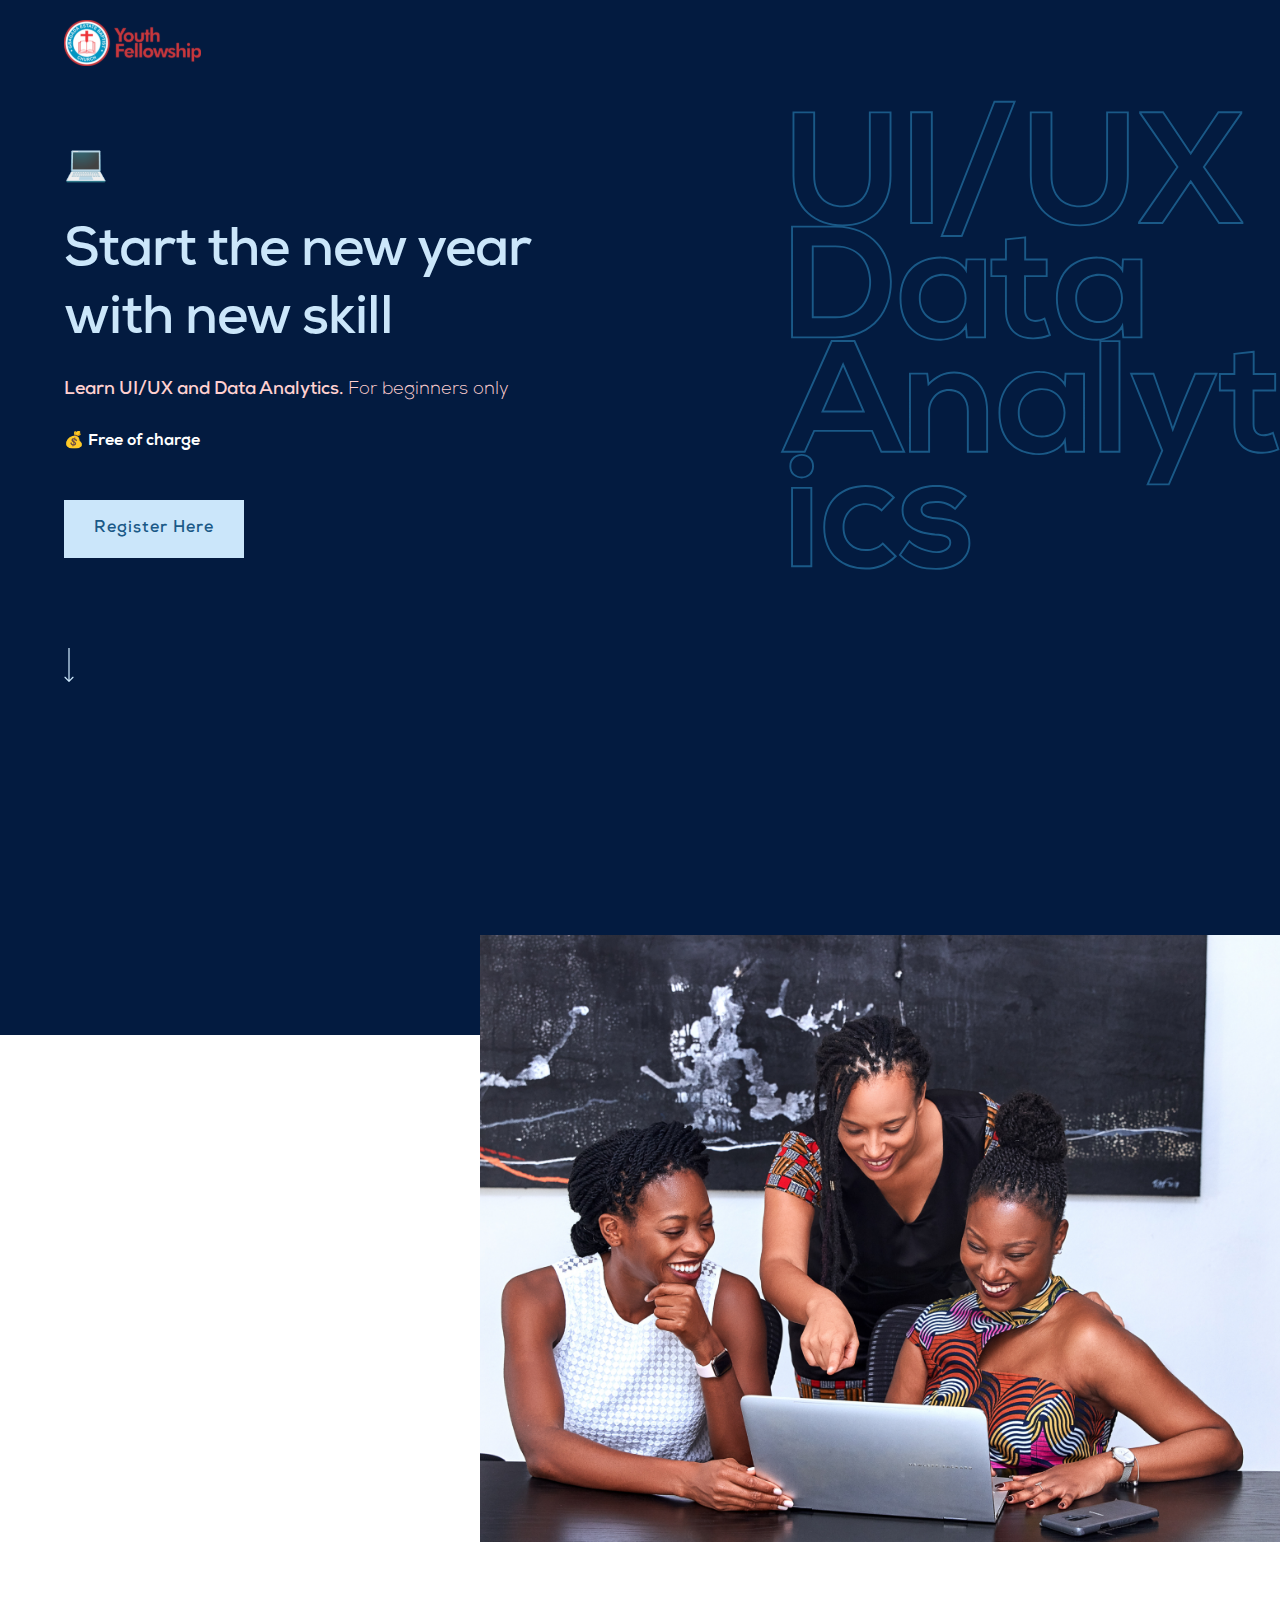
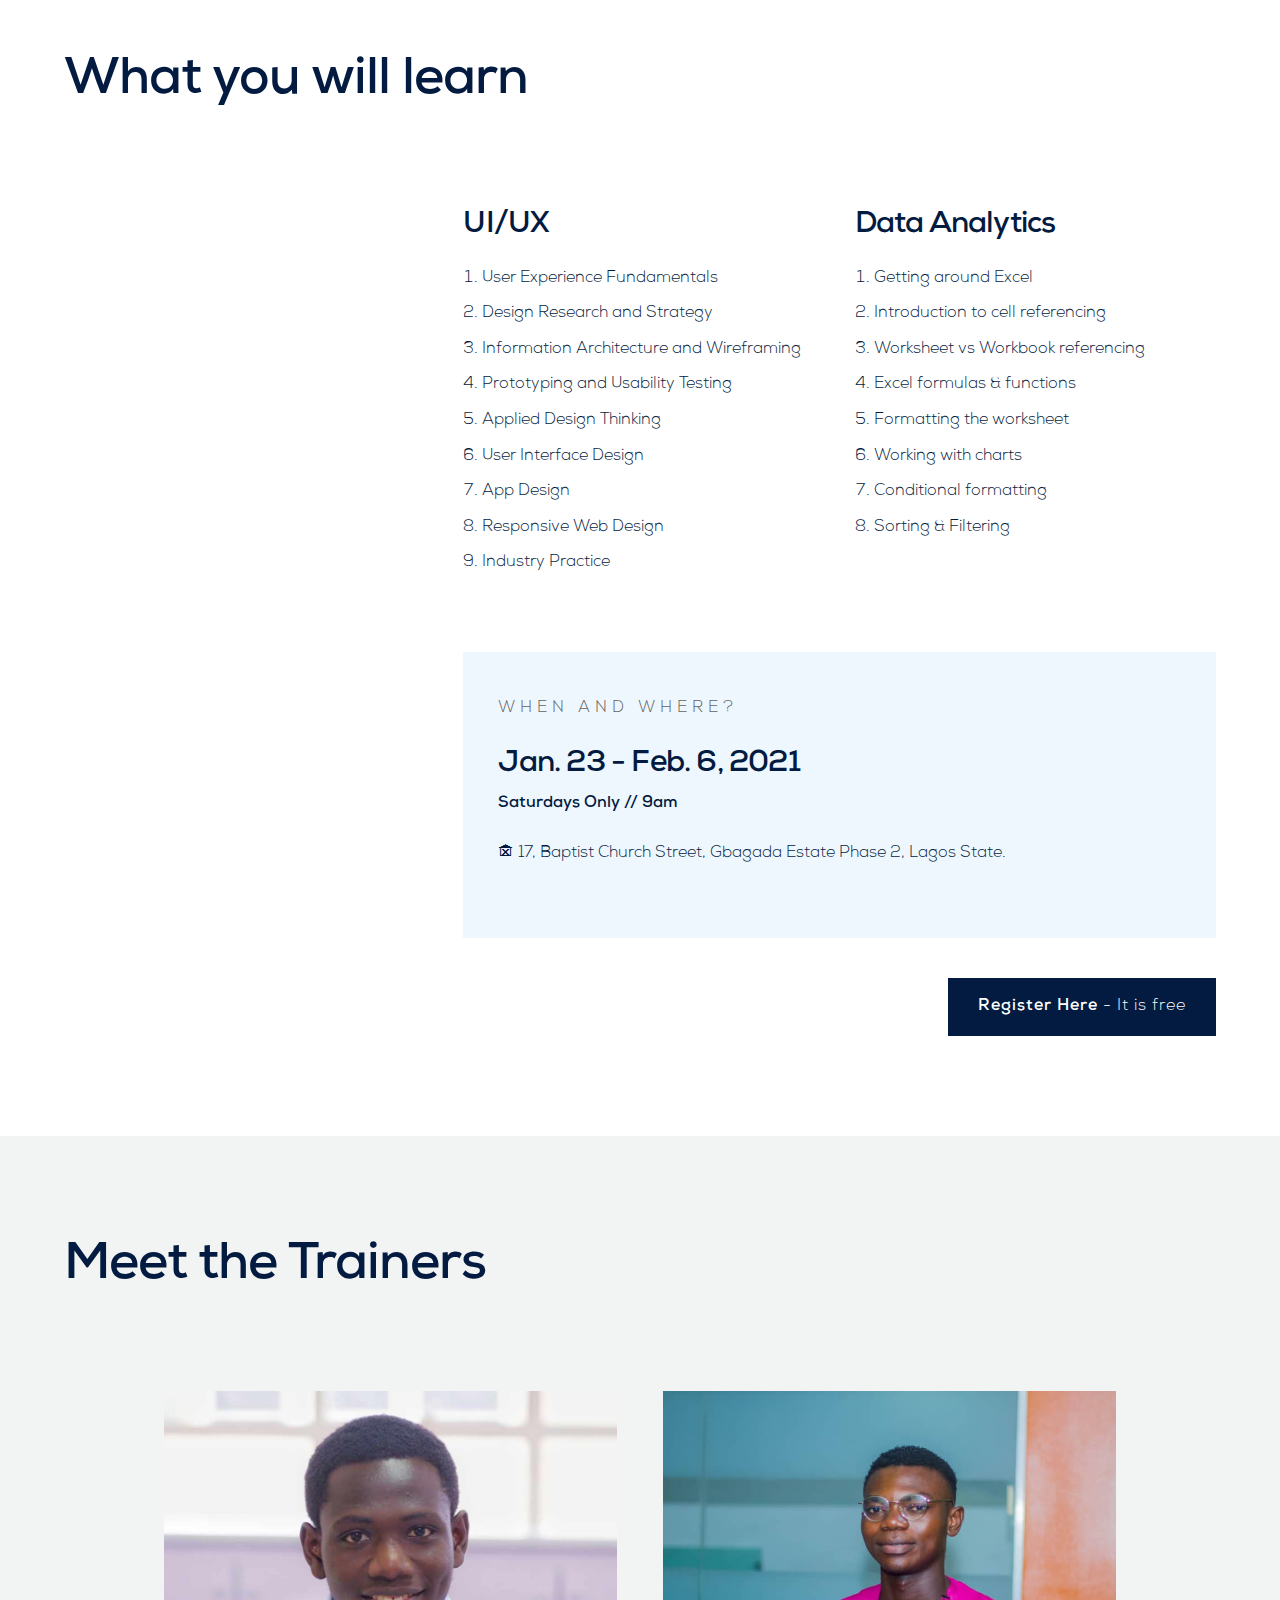
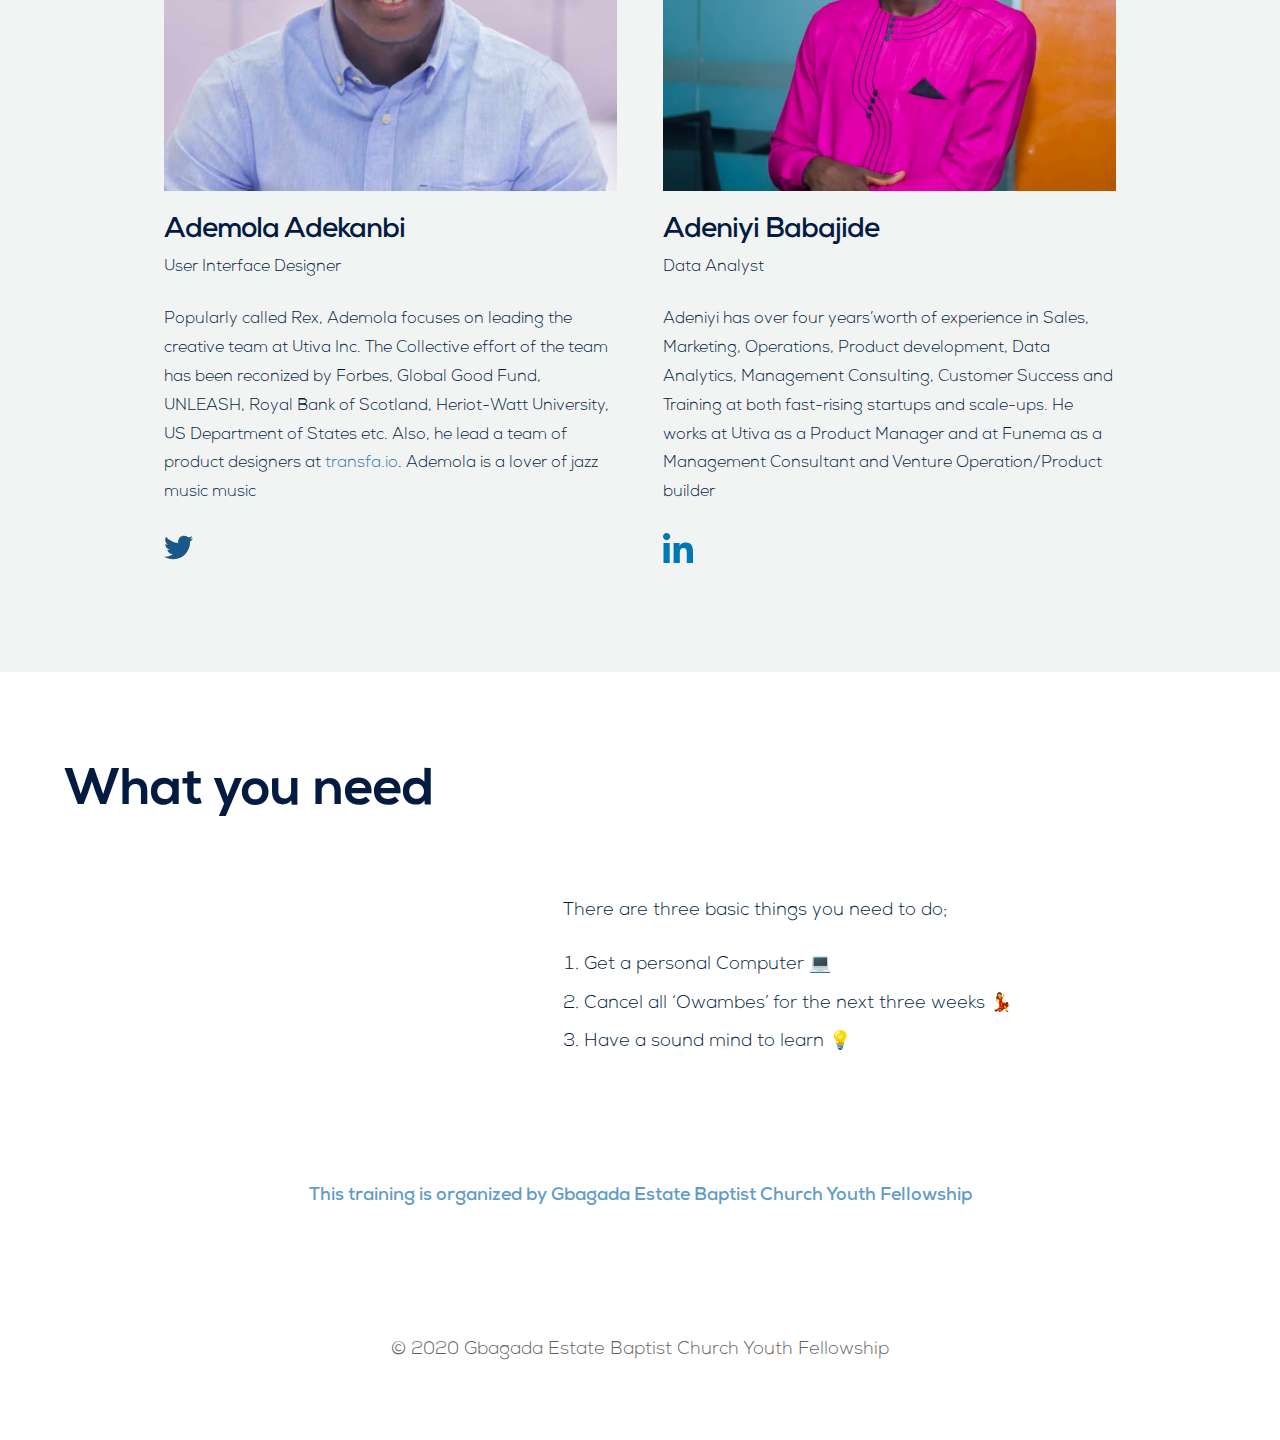
==== commit 331eeb7f: "update" ====
--- a/digiskill.html
+++ b/digiskill.html
@@ -102,7 +102,7 @@
                         <div class="row digi-learn-where animate__animated animate__fadeInUp">
                             <div class="twelve columns">
                                 <p>WHEN AND WHERE?</p>
-                                <h4>January 16th-30th, 2020</h4>
+                                <h4>Jan. 23 - Feb. 6, 2021</h4>
                                 <p>Saturdays Only // 9am</p>
 
                                 <p> 🏚 17, Baptist Church Street, Gbagada Estate Phase 2, Lagos State.</p>
@@ -135,10 +135,11 @@
                             <p>User Interface Designer</p>
                         </div>
                         <div class="digi-trainer-list-body animate__animated animate__fadeInUp">
-                            <p>Ademola focuses on leading the creative team at Utiva Inc. The Collective effort of the
-                                team has been reconized by Forbes, Global Good Fund, UNLEASH, Royal Bank of Scotland,
-                                Heriot-Watt University, US Department of States etc. Also, he lead a team of product
-                                designers at <a href="https://transfa.io">transfa.io</a>. Ademola is a lover of jazz
+                            <p>Popularly called Rex, Ademola focuses on leading the creative team at Utiva Inc. The
+                                Collective effort of the team has been reconized by Forbes, Global Good Fund, UNLEASH,
+                                Royal Bank of Scotland, Heriot-Watt University, US Department of States etc. Also, he
+                                lead a team of product designers at <a href="https://transfa.io">transfa.io</a>. Ademola
+                                is a lover of jazz music
                                 music
                             </p>
                         </div>
@@ -151,19 +152,19 @@
                     <div class="five columns animate__animated animate__fadeInRight">
                         <div class="digi-trainer-list-image adeniyi"></div>
                         <div class="digi-trainer-list-title">
-                            <h3>Babajide Adeniyi</h3>
-                            <p>Product Manager</p>
+                            <h3>Adeniyi Babajide</h3>
+                            <p>Data Analyst</p>
                         </div>
                         <div class="digi-trainer-list-body animate__animated animate__fadeInUp">
-                            <p>Ademola focuses on leading the creative team at Utiva Inc. The Collective effort of the
-                                team has been reconized by Forbes, Global Good Fund, UNLEASH, Royal Bank of Scotland,
-                                Heriot-Watt University, US Department of States etc. Also, he lead a team of product
-                                designers at transfa.io. Ademola is a lover of jazz music
+                            <p>Adeniyi has over four years’worth of experience in Sales, Marketing, Operations, Product
+                                development, Data Analytics, Management Consulting, Customer Success and Training at
+                                both fast-rising startups and scale-ups. He works at Utiva as a Product Manager and at
+                                Funema as a Management Consultant and Venture Operation/Product builder
                             </p>
                         </div>
                         <div class="digi-trainer-list-footer">
-                            <a href="https://twitter.com/adekanbi_rex" target="_blank"><img
-                                    src="./assets/images/twitter.svg" /></a>
+                            <a href="https://www.linkedin.com/in/adeniyibabajideyal/" target="_blank"><img
+                                    src="./assets/images/linkedin.svg" width="30rem" /></a>
                         </div>
                     </div>
                 </div>
--- a/assets/css/digiSkill.css
+++ b/assets/css/digiSkill.css
@@ -182,14 +182,14 @@
 }
 
 main .digi-trainer .digi-trainer-list .digi-trainer-list-image.rex {
-  background: url("../images/rex.png") #629cc7;
+  background: url("../images/Rex.jpg") #629cc7;
   background-size: cover;
   background-repeat: no-repeat;
   background-position: center;
 }
 
 main .digi-trainer .digi-trainer-list .digi-trainer-list-image.adeniyi {
-  background:url("../images/adeniyi.jpeg") #629cc7;
+  background:url("../images/adeniyi2.jpeg") #629cc7;
   background-size: cover;
   background-repeat: no-repeat;
   background-position: center;
